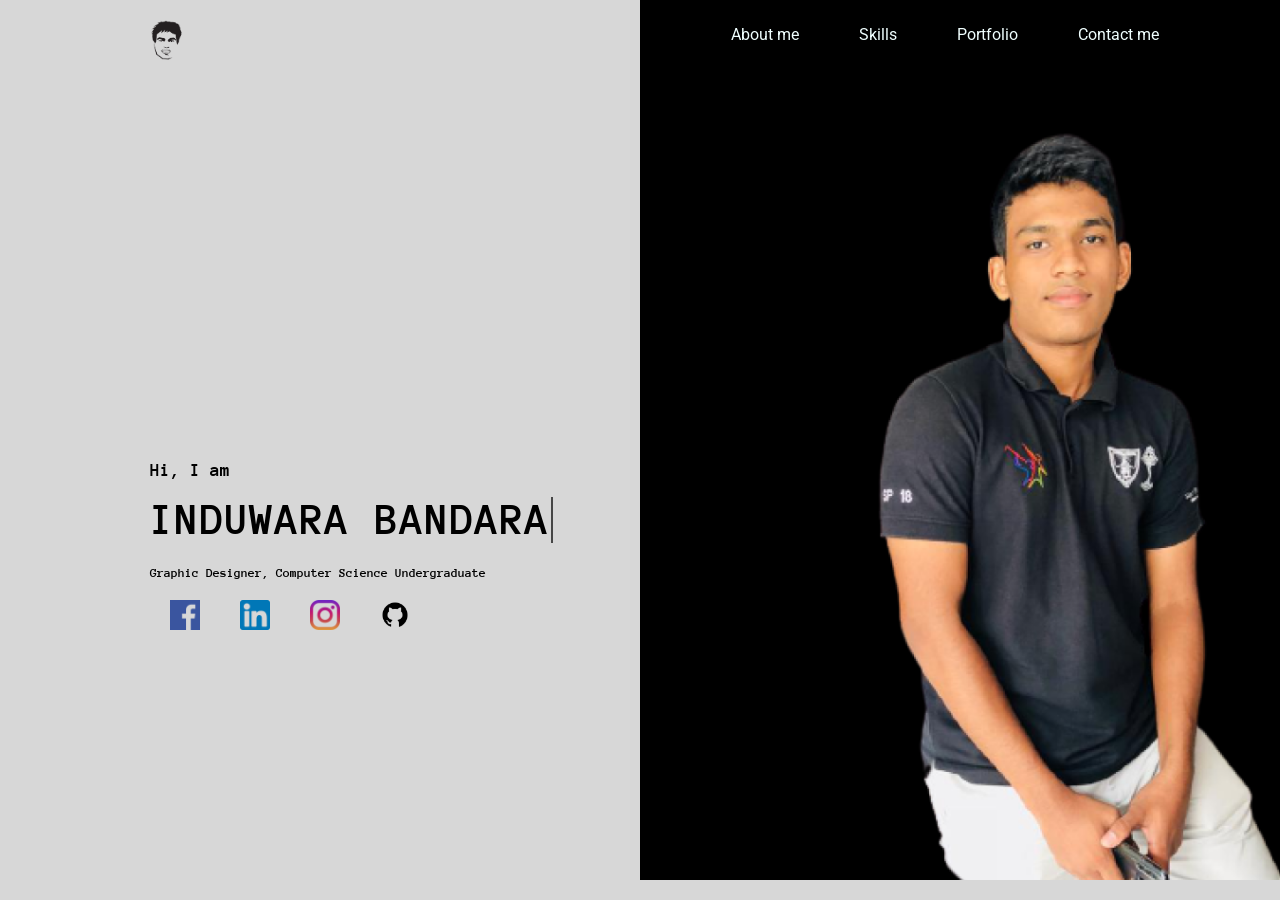
==== index.html @ 714d3d5f "changed all" ====
<!DOCTYPE html>
<html lang="en">
<head>
    <meta charset="UTF-8">
    <meta http-equiv="X-UA-Compatible" content="IE=edge">
    <meta name="viewport" content="width=device-width, initial-scale=1.0">
    <link rel="stylesheet"href="https://cdnjs.cloudflare.com/ajax/libs/animate.css/3.7.0/animate.min.css">
    <link href="./styles/stylesheet.css" rel="stylesheet" type="text/css">
    <title>Induwara Bandara Pathirana</title>
</head>
<body>
    <header class="header-bar">
        
        <img src="./img/vectorpathi logo.png" alt="logo" class="logo-image">
        
        <nav class="nav-bar">
            <ul><a class="header-nav-list" href="index.html">About me</a></ul>
            <ul><a class="header-nav-list" href="index.html">Skills</a></ul>
            <ul><a class="header-nav-list" href="index.html">Portfolio</a></ul>
            <ul><a class="header-nav-list" href="index.html">Contact me</a></ul>
        </nav>
    </header>
    <section class="hero">
        <div class="hero-left">
            <div class="text-box">
                <h4 class="text-greet">Hi, I am</h4>
                <h1 class="text-name anim-typewriter">INDUWARA BANDARA</h1>
                <h5 class="text-designation">Graphic Designer, Computer Science Undergraduate</h5>
            </div>
            <div class="icon-box">
                <img class="icon" src="./img/facebook.png">
                <img class="icon" src="./img/linkedin.png">
                <img class="icon" src="./img/instagram.png">
                <img class="icon" src="./img/icons8-github-192.png">
            </div>
        </div>
        <div class="hero-right">
            <img class="my-photo" src="./img/me3.png">
        </div>
    </section>
</body>
</html>
---- styles/stylesheet.css ----
@import url("https://fonts.googleapis.com/css2?family=Roboto:wght@100;400&display=swap");
@import url(https://fonts.googleapis.com/css?family=Anonymous+Pro);

* {
  margin: 0;
  padding: 0;
  box-sizing: border-box;
}

html {
  font-size: 62.5%;
}

body {
  font-family: "Roboto", Verdana, Geneva, Tahoma, sans-serif;
  font-size: 1.6rem;
  background-color: #D7D7D7;
}

ul {
  list-style: none;
}

.header-bar{
  background-color: transparent;
  display: flex;
  justify-content: space-between;
  
  
}

.logo-image{
  margin-left: 15rem;
  margin-top: 2rem;
  height:4rem;
  width:auto;
  align-items: center;
}

.nav-bar{
  width:50vw;
  height:7rem;
  padding-right:6rem;
  padding-left: 3rem;
  padding-top:2.5rem;
  background-color: #000000;
  display: flex;
  justify-content: center;
}

.header-nav-list{
  margin-left:2rem;
  margin-right:2rem;
  padding: 1rem;
  color:azure;
  text-decoration: none;
}

.header-nav-list:hover{
  background-color:azure;
  color:#000000;
  padding:0.7rem;
  margin: 0rem;
  padding-left: 3rem;
  padding-right: 3rem;
  border-width: 3rem;
  border-radius: 2rem;
}

.hero{
  display: flex;
  justify-content:space-between;
}

.hero-left{
  display:inline;
  align-content: center;
  padding-left:15rem;
  padding-top: 15rem;
  width: 40vw;
}

.text-box{
  display: inline;
  align-content: center;
}

.text-greet{
  position: left;
  width: 24em;
  margin: 2rem auto;
  margin-bottom: 0rem;
  font-size: 120%;
  font-family: 'Anonymous Pro', monospace;
  text-align: left;
  white-space: nowrap;
  overflow: hidden;
  transform: translateY(-50%);
}

.text-name{
  position: left;  
  width: 9em;
  margin: 3rem auto;
  margin-left: 0rem;
  margin-bottom:0rem;
  border-right: 2px solid rgba(22, 21, 21, 0.75);
  font-size: 280%;
  font-family: 'Anonymous Pro', monospace;
  text-align: left;
  white-space: nowrap;
  overflow: hidden;
  transform: translateY(-50%);    
}

.text-designation{
  position: left;
  width: 49em;
  margin: 0rem;
  font-size: 80%;   
  font-family: 'Anonymous Pro', monospace;
}

/* Animation */
.anim-typewriter{
  animation: typewriter 4s steps(44) 1s 1 normal both,
              blinkTextCursor 500ms steps(44) infinite normal;
}

@keyframes typewriter{
from{width: 0;}
to{width: 9em;}
}
@keyframes blinkTextCursor{
from{border-right-color: rgba(32, 30, 30, 0.75);}
to{border-right-color: transparent;}
}

.icon-box{
  display:flex;
}
.icon{
  height:3rem;
  margin:2rem;
}

.hero-right{
  background-color: #000000;
  display: flex;
  justify-content: flex-start;
  width: 50vw;
  height:auto;
  margin: 0rem;
}

.my-photo{
  height:90vh;
  width:auto;
  align-items: center;
}
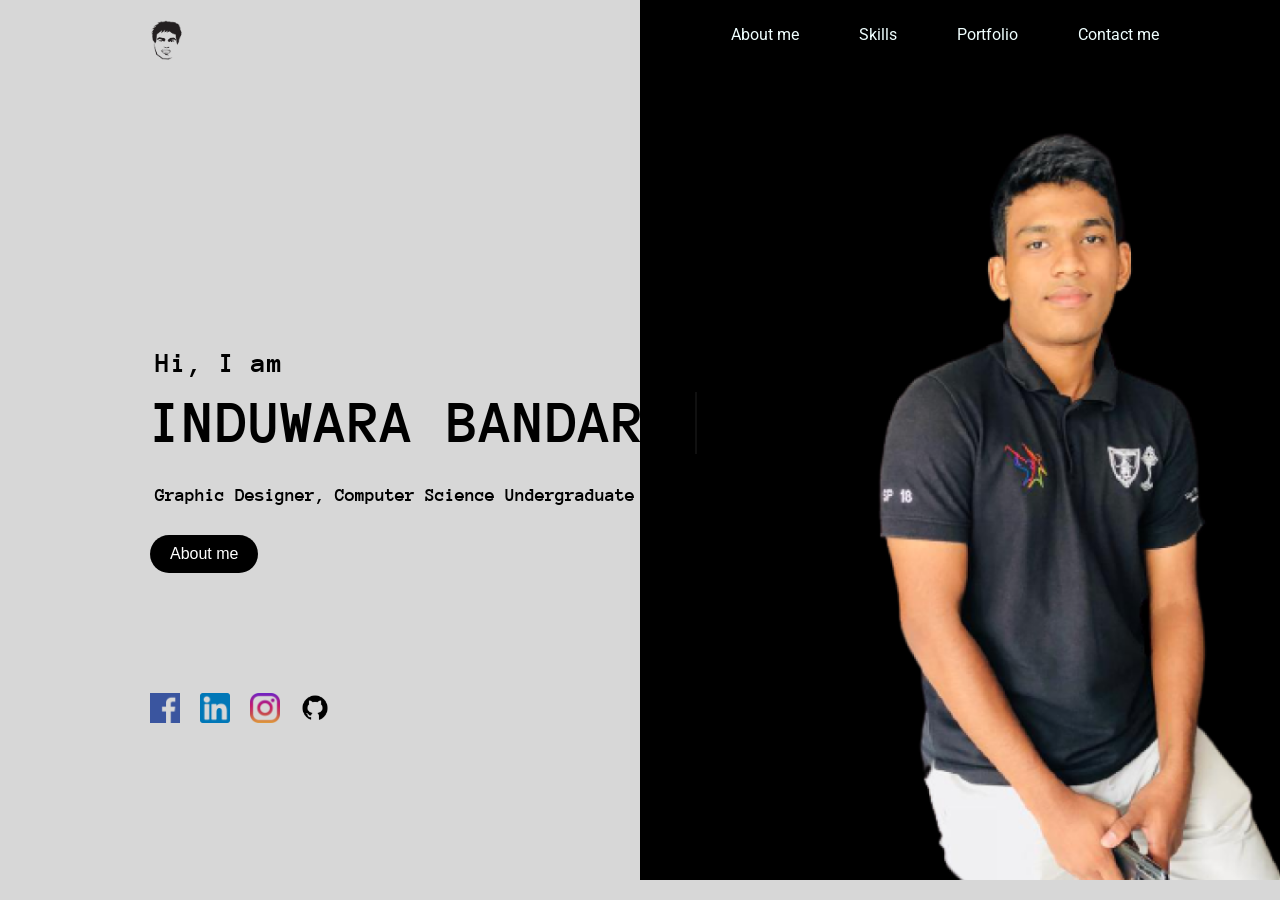
==== commit ad62388c: "added OCA" ====
--- a/index.html
+++ b/index.html
@@ -7,6 +7,7 @@
     <link rel="stylesheet"href="https://cdnjs.cloudflare.com/ajax/libs/animate.css/3.7.0/animate.min.css">
     <link href="./styles/stylesheet.css" rel="stylesheet" type="text/css">
     <title>Induwara Bandara Pathirana</title>
+    <link rel="shortcut icon" href="./img/vectorpathi logo.png" type="image/x-icon">
 </head>
 <body>
     <header class="header-bar">
@@ -27,6 +28,7 @@
                 <h1 class="text-name anim-typewriter">INDUWARA BANDARA</h1>
                 <h5 class="text-designation">Graphic Designer, Computer Science Undergraduate</h5>
             </div>
+            <button type="button" class="btn-about-me">About me</button>
             <div class="icon-box">
                 <img class="icon" src="./img/facebook.png">
                 <img class="icon" src="./img/linkedin.png">
--- a/styles/stylesheet.css
+++ b/styles/stylesheet.css
@@ -88,9 +88,9 @@
 .text-greet{
   position: left;
   width: 24em;
-  margin: 2rem auto;
+  margin: 0.5rem ;
   margin-bottom: 0rem;
-  font-size: 120%;
+  font-size: 180%;
   font-family: 'Anonymous Pro', monospace;
   text-align: left;
   white-space: nowrap;
@@ -105,7 +105,7 @@
   margin-left: 0rem;
   margin-bottom:0rem;
   border-right: 2px solid rgba(22, 21, 21, 0.75);
-  font-size: 280%;
+  font-size: 380%;
   font-family: 'Anonymous Pro', monospace;
   text-align: left;
   white-space: nowrap;
@@ -116,8 +116,8 @@
 .text-designation{
   position: left;
   width: 49em;
-  margin: 0rem;
-  font-size: 80%;   
+  margin-left: 0.5rem;
+  font-size:120%;   
   font-family: 'Anonymous Pro', monospace;
 }
 
@@ -136,12 +136,61 @@
 to{border-right-color: transparent;}
 }
 
+.btn-about-me{
+  margin-top: 3rem;
+  background-color: #000000; 
+  border: none;
+  color: white;
+  padding: 1rem;
+  padding-left: 2rem;
+  padding-right: 2rem;
+  text-align: center;
+  text-decoration: none;
+  display: inline-block;
+  font-size: 16px;
+  border-radius:2rem;
+}
+
+.btn-about-me:hover{
+  margin-top: 3rem;
+  background-color: #000000; 
+  border: none;
+  color: white;
+  padding: 1rem;
+  padding-left: 2rem;
+  padding-right: 2rem;
+  text-align: center;
+  text-decoration: none;
+  display: inline-block;
+  font-size: 16px;
+  border-radius:2rem;
+  box-shadow: 1px 1px 7px #000000;
+}
+
+.btn-about-me:active{
+  margin-top: 3rem;
+  background-color: #000000; 
+  border: none;
+  color: white;
+  padding: 1rem;
+  padding-left: 2rem;
+  padding-right: 2rem;
+  text-align: center;
+  text-decoration: none;
+  display: inline-block;
+  font-size: 16px;
+  border-radius:2rem;
+  box-shadow: 1px 1px 4px #000000;
+}
+
 .icon-box{
   display:flex;
+  margin-top:10rem ;
 }
 .icon{
   height:3rem;
   margin:2rem;
+  margin-left: 0rem;
 }
 
 .hero-right{
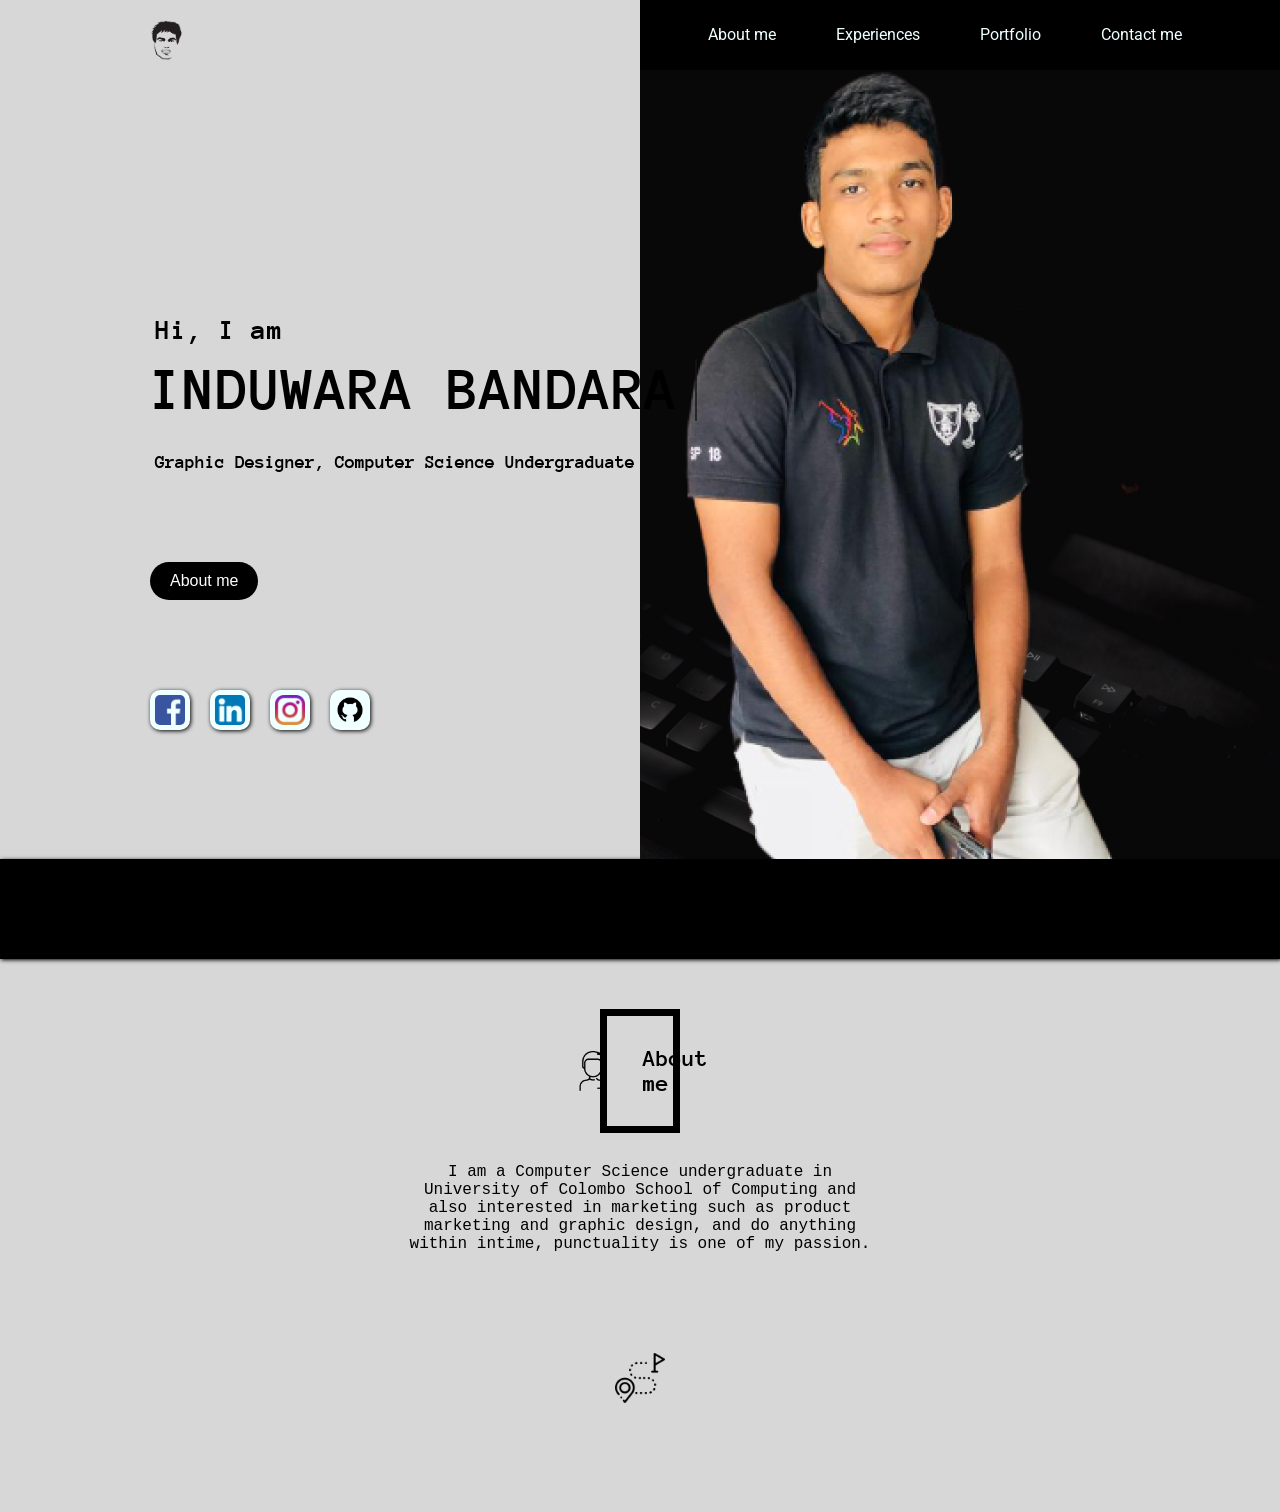
==== commit 5307256f: "update site" ====
--- a/index.html
+++ b/index.html
@@ -15,8 +15,8 @@
         <img src="./img/vectorpathi logo.png" alt="logo" class="logo-image">
         
         <nav class="nav-bar">
-            <ul><a class="header-nav-list" href="index.html">About me</a></ul>
-            <ul><a class="header-nav-list" href="index.html">Skills</a></ul>
+            <ul><a class="header-nav-list" href="#about-me-head">About me</a></ul>
+            <ul><a class="header-nav-list" href="index.html">Experiences</a></ul>
             <ul><a class="header-nav-list" href="index.html">Portfolio</a></ul>
             <ul><a class="header-nav-list" href="index.html">Contact me</a></ul>
         </nav>
@@ -28,17 +28,36 @@
                 <h1 class="text-name anim-typewriter">INDUWARA BANDARA</h1>
                 <h5 class="text-designation">Graphic Designer, Computer Science Undergraduate</h5>
             </div>
-            <button type="button" class="btn-about-me">About me</button>
+            <button type="button" class="btn-about-me" href="#about-me-head">About me</button>
             <div class="icon-box">
-                <img class="icon" src="./img/facebook.png">
-                <img class="icon" src="./img/linkedin.png">
-                <img class="icon" src="./img/instagram.png">
-                <img class="icon" src="./img/icons8-github-192.png">
+                <a href="https://www.facebook.com/induwara.bandara.731/"><img class="icon" src="./img/facebook.png"></a>
+                <a href="https://www.linkedin.com/in/induwara-pathirana-b43a7a211/"><img class="icon" src="./img/linkedin.png"></a>
+                <a href="https://www.instagram.com/induwa.a/"><img class="icon" src="./img/instagram.png"></a>
+                <a href="https://github.com/induwarapathirana"><img class="icon" src="./img/icons8-github-192.png"></a>
             </div>
         </div>
         <div class="hero-right">
             <img class="my-photo" src="./img/me3.png">
         </div>
     </section>
+
+    <section class="about-me-section" >
+        <div class="bar"></div>
+        <div class="user">
+            <img class="user-icon" src="./img/man.png">
+            <h1 id="about-me-head" class="about-me-section-header" >About me</h1>
+        </div>
+        <p class="about-me-para">
+            I am a Computer Science undergraduate in University of Colombo School of Computing and also interested in marketing such as product marketing and graphic design, and do anything within intime, punctuality is one of my passion. 
+        </p>
+        <div class="end-about-me"></div>
+    </section>
+
+    <section class="experience-section">
+        <div class="experiece">
+            <img class="experience-icon" src="./img/route.png">
+        </div>
+        
+    </section>
 </body>
 </html>
--- a/styles/stylesheet.css
+++ b/styles/stylesheet.css
@@ -38,7 +38,7 @@
 }
 
 .nav-bar{
-  width:50vw;
+  width:50%;
   height:7rem;
   padding-right:6rem;
   padding-left: 3rem;
@@ -57,6 +57,7 @@
 }
 
 .header-nav-list:hover{
+  cursor: pointer;
   background-color:azure;
   color:#000000;
   padding:0.7rem;
@@ -137,7 +138,7 @@
 }
 
 .btn-about-me{
-  margin-top: 3rem;
+  margin-top: 9rem;
   background-color: #000000; 
   border: none;
   color: white;
@@ -152,7 +153,7 @@
 }
 
 .btn-about-me:hover{
-  margin-top: 3rem;
+  margin-top: 9rem;
   background-color: #000000; 
   border: none;
   color: white;
@@ -168,7 +169,7 @@
 }
 
 .btn-about-me:active{
-  margin-top: 3rem;
+  margin-top: 9rem;
   background-color: #000000; 
   border: none;
   color: white;
@@ -185,25 +186,124 @@
 
 .icon-box{
   display:flex;
-  margin-top:10rem ;
+  margin-top:7rem ;
 }
 .icon{
-  height:3rem;
+  background-color:azure;
+  padding: 0.5rem;
+  border-radius:1rem ;
+  height:4rem;
   margin:2rem;
   margin-left: 0rem;
+  box-shadow: 1px 1px 4px #000000;
+}
+
+.icon:hover{
+  background-color:azure;
+  padding: 0.5rem;
+  border-radius:1rem ;
+  height:4rem;
+  margin:2rem;
+  margin-left: 0rem;
+  box-shadow: 1px 1px 9px #000000;
+}
+
+.icon:active{
+  background-color:azure;
+  padding: 0.5rem;
+  border-radius:1rem ;
+  height:4rem;
+  margin:2rem;
+  margin-left: 0rem;
+  box-shadow: 1px 1px 4px #000000;
 }
 
 .hero-right{
   background-color: #000000;
+  background-image: url("../img/bg.jpg"); 
+  background-size: 100% 120%;
+  background-repeat: no-repeat;
   display: flex;
   justify-content: flex-start;
-  width: 50vw;
+  align-content: flex-start;
+  width: 50%;
   height:auto;
   margin: 0rem;
 }
 
 .my-photo{
-  height:90vh;
+  height: 100%;
+  margin-left: 4rem;
   width:auto;
+}
+
+.about-me-section{
+  background-image: linear-gradient(#d4d3d5,#c6c5c8);
+  display:inline;
+}
+
+.bar{
+  background-color: #000000;
+  height:10rem;
+  width:100%;
+  box-shadow: 1px 1px 4px #000000;
+}
+
+.user{
+  display:flex;
+  justify-content:center;
+  margin: 5rem;
+  margin-right: 60rem;
+  margin-left: 60rem;
+  margin-bottom: 3rem;
+  border-color: #000000;
+  border-width: 0.7rem;
+  border-style: solid;
   align-items: center;
 }
+
+.user-icon{
+  height:4rem;
+  width:auto;
+  margin-left: 3rem;
+
+}
+.about-me-section-header{
+  font-family: 'Anonymous Pro', monospace;
+  display:flex;
+  justify-content:center;
+  align-items:center;
+  color: #000000;
+  padding:3rem;
+}
+
+.about-me-para{
+  font-family: 'Anonymous Pro', monospace;
+  padding-right:40rem;
+  padding-left: 40rem;
+  justify-content:center;
+  text-align:center;
+  margin-bottom: 5rem;
+}
+
+.end-about-me{
+  border-color: #000000;
+}
+
+.experience-section{
+  margin:10rem;
+  display:flex;
+  justify-content:center;
+  align-items:center;
+}
+
+.experience{
+  display:flex;
+  justify-content:center;
+}
+
+.experience-icon{
+  align-content:center;
+  height:5rem;
+  width:auto;
+}
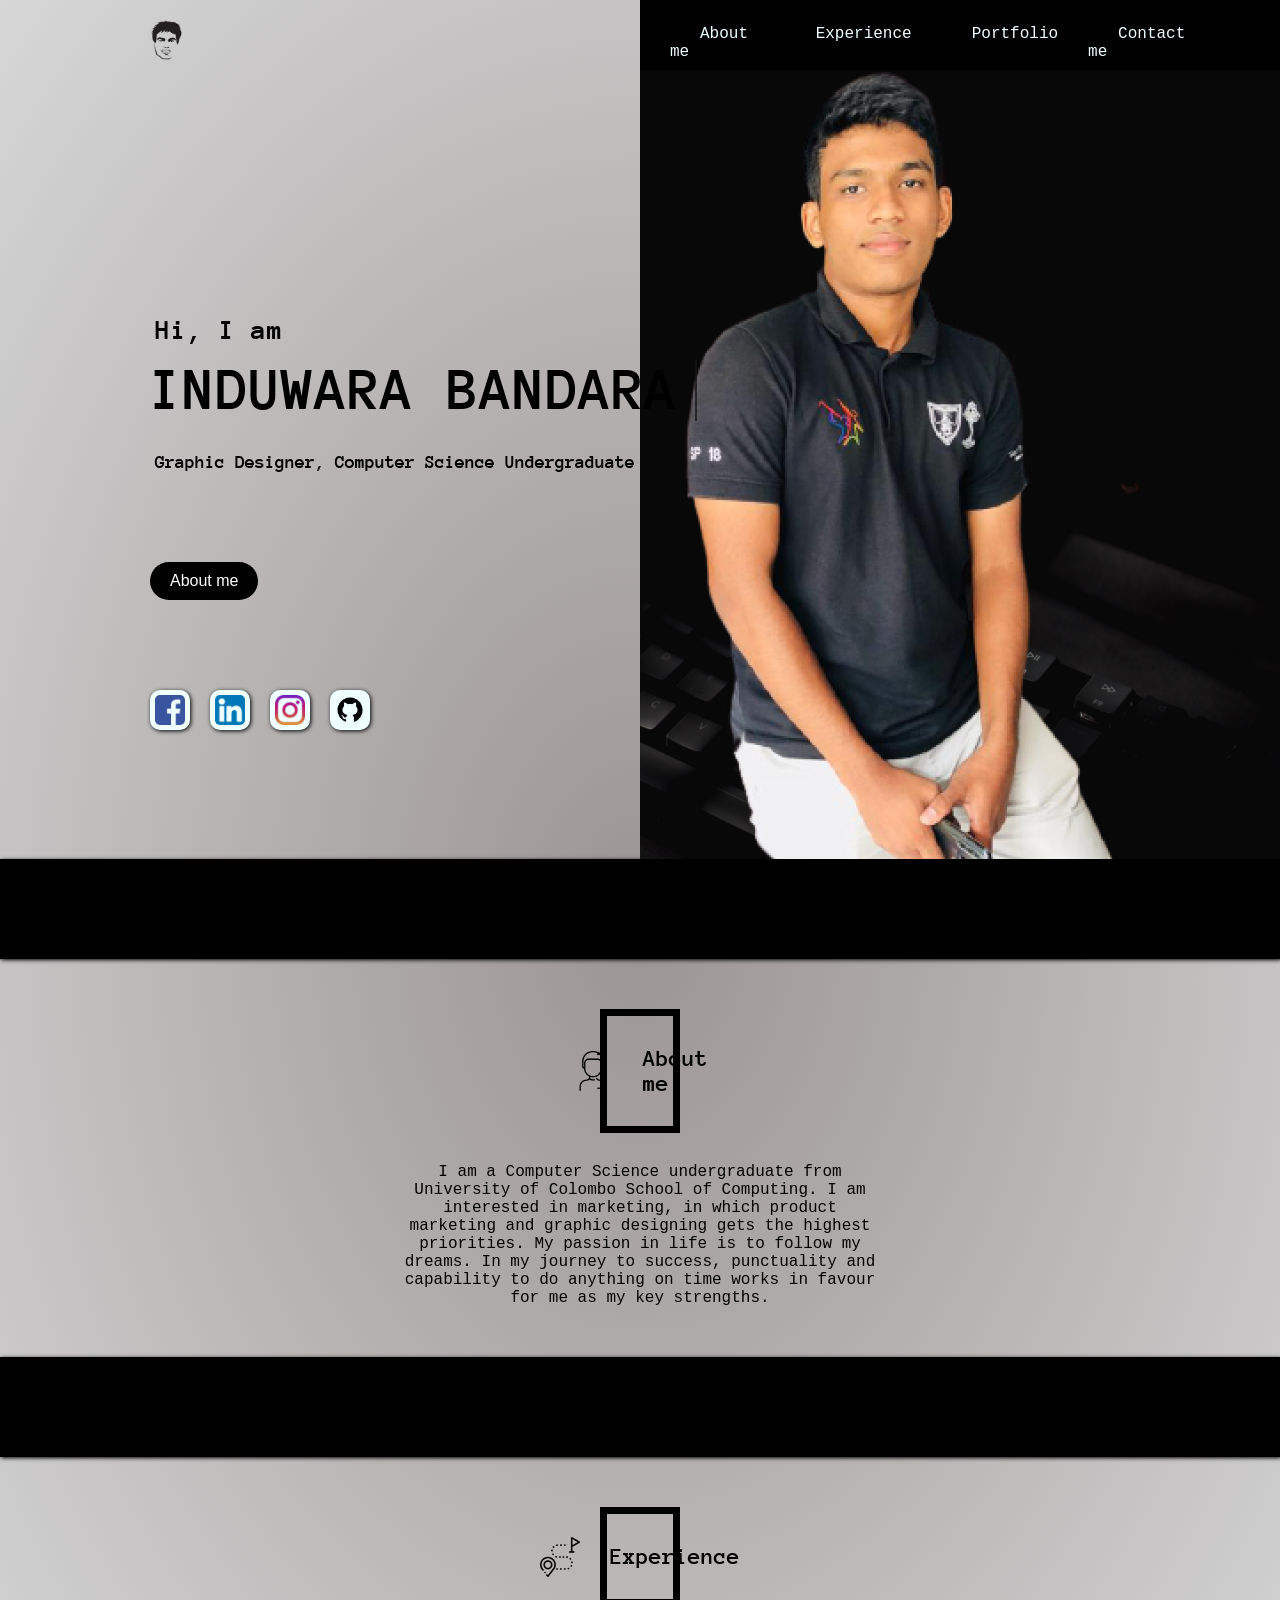
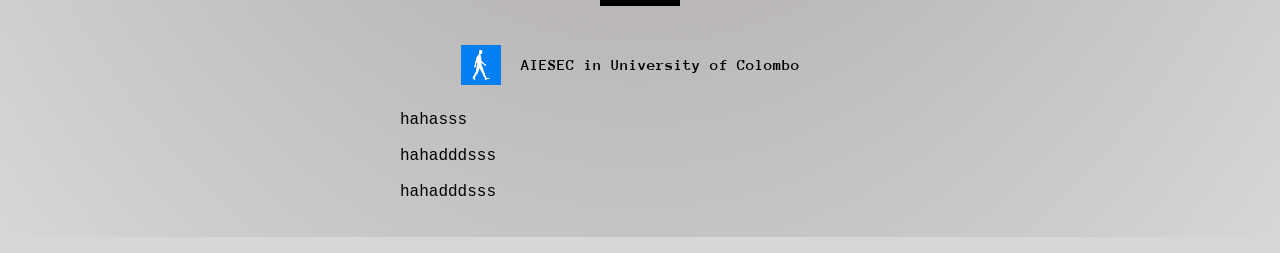
==== commit ef7aaaf0: "changed bg and add experience" ====
--- a/index.html
+++ b/index.html
@@ -16,7 +16,7 @@
         
         <nav class="nav-bar">
             <ul><a class="header-nav-list" href="#about-me-head">About me</a></ul>
-            <ul><a class="header-nav-list" href="index.html">Experiences</a></ul>
+            <ul><a class="header-nav-list" href="#experience-head">Experience</a></ul>
             <ul><a class="header-nav-list" href="index.html">Portfolio</a></ul>
             <ul><a class="header-nav-list" href="index.html">Contact me</a></ul>
         </nav>
@@ -41,22 +41,33 @@
         </div>
     </section>
 
-    <section class="about-me-section" >
+    <section class="body-section" >
         <div class="bar"></div>
-        <div class="user">
+        <div class="body-header">
             <img class="user-icon" src="./img/man.png">
-            <h1 id="about-me-head" class="about-me-section-header" >About me</h1>
+            <h1 id="about-me-head" class="body-section-header" >About me</h1>
         </div>
         <p class="about-me-para">
-            I am a Computer Science undergraduate in University of Colombo School of Computing and also interested in marketing such as product marketing and graphic design, and do anything within intime, punctuality is one of my passion. 
+            I am a Computer Science undergraduate from University of Colombo  School of Computing. I am  interested in marketing, in which product marketing and graphic designing gets the highest priorities. My passion in life is to follow my dreams. In my journey to success, punctuality and capability to do anything on time works in favour for me as my key strengths.
         </p>
         <div class="end-about-me"></div>
     </section>
 
-    <section class="experience-section">
-        <div class="experiece">
-            <img class="experience-icon" src="./img/route.png">
+    <section class="body-section">
+        <div class="bar"></div>
+        <div class="body-header">
+            <img class="user-icon" src="./img/route.png">
+            <h1 id="experience-head" class=body-section-header>Experience</h1>
         </div>
+        <div class="experience-list">
+            <img class="list-header-img" src="./img/aiesec_human.png">
+            <h4 class="list-header">AIESEC in University of Colombo</h4>
+        </div>
+        <ul class="name-list">
+            <li class="list-items">hahasss</li></br>
+            <li class="list-items">hahadddsss</li></br>
+            <li class="list-items">hahadddsss</li></br>
+        </ul>
         
     </section>
 </body>
--- a/styles/stylesheet.css
+++ b/styles/stylesheet.css
@@ -12,9 +12,10 @@
 }
 
 body {
-  font-family: "Roboto", Verdana, Geneva, Tahoma, sans-serif;
+  font-family: 'Anonymous Pro', monospace;
   font-size: 1.6rem;
   background-color: #D7D7D7;
+  background-image: radial-gradient(#9b9494,#D7D7D7 );
 }
 
 ul {
@@ -237,8 +238,7 @@
   width:auto;
 }
 
-.about-me-section{
-  background-image: linear-gradient(#d4d3d5,#c6c5c8);
+.body-section{
   display:inline;
 }
 
@@ -249,7 +249,7 @@
   box-shadow: 1px 1px 4px #000000;
 }
 
-.user{
+.body-header{
   display:flex;
   justify-content:center;
   margin: 5rem;
@@ -268,7 +268,7 @@
   margin-left: 3rem;
 
 }
-.about-me-section-header{
+.body-section-header{
   font-family: 'Anonymous Pro', monospace;
   display:flex;
   justify-content:center;
@@ -286,24 +286,33 @@
   margin-bottom: 5rem;
 }
 
-.end-about-me{
-  border-color: #000000;
-}
-
-.experience-section{
-  margin:10rem;
+.experience-list{
   display:flex;
   justify-content:center;
   align-items:center;
 }
 
-.experience{
-  display:flex;
-  justify-content:center;
-}
-
-.experience-icon{
-  align-content:center;
-  height:5rem;
+.list-header-img{
+  height:4rem;
   width:auto;
-}
+  
+}
+
+.list-header{
+  align-content: center;
+  margin:2rem;
+}
+
+.name-list{
+  display:inline;
+  align-content: flex-start;
+  margin:0rem;
+  margin-left: 40rem;
+  margin-right: 40rem;
+  
+}
+
+.list-items{
+  margin-left: 40rem;
+  margin-right: 40rem;
+}
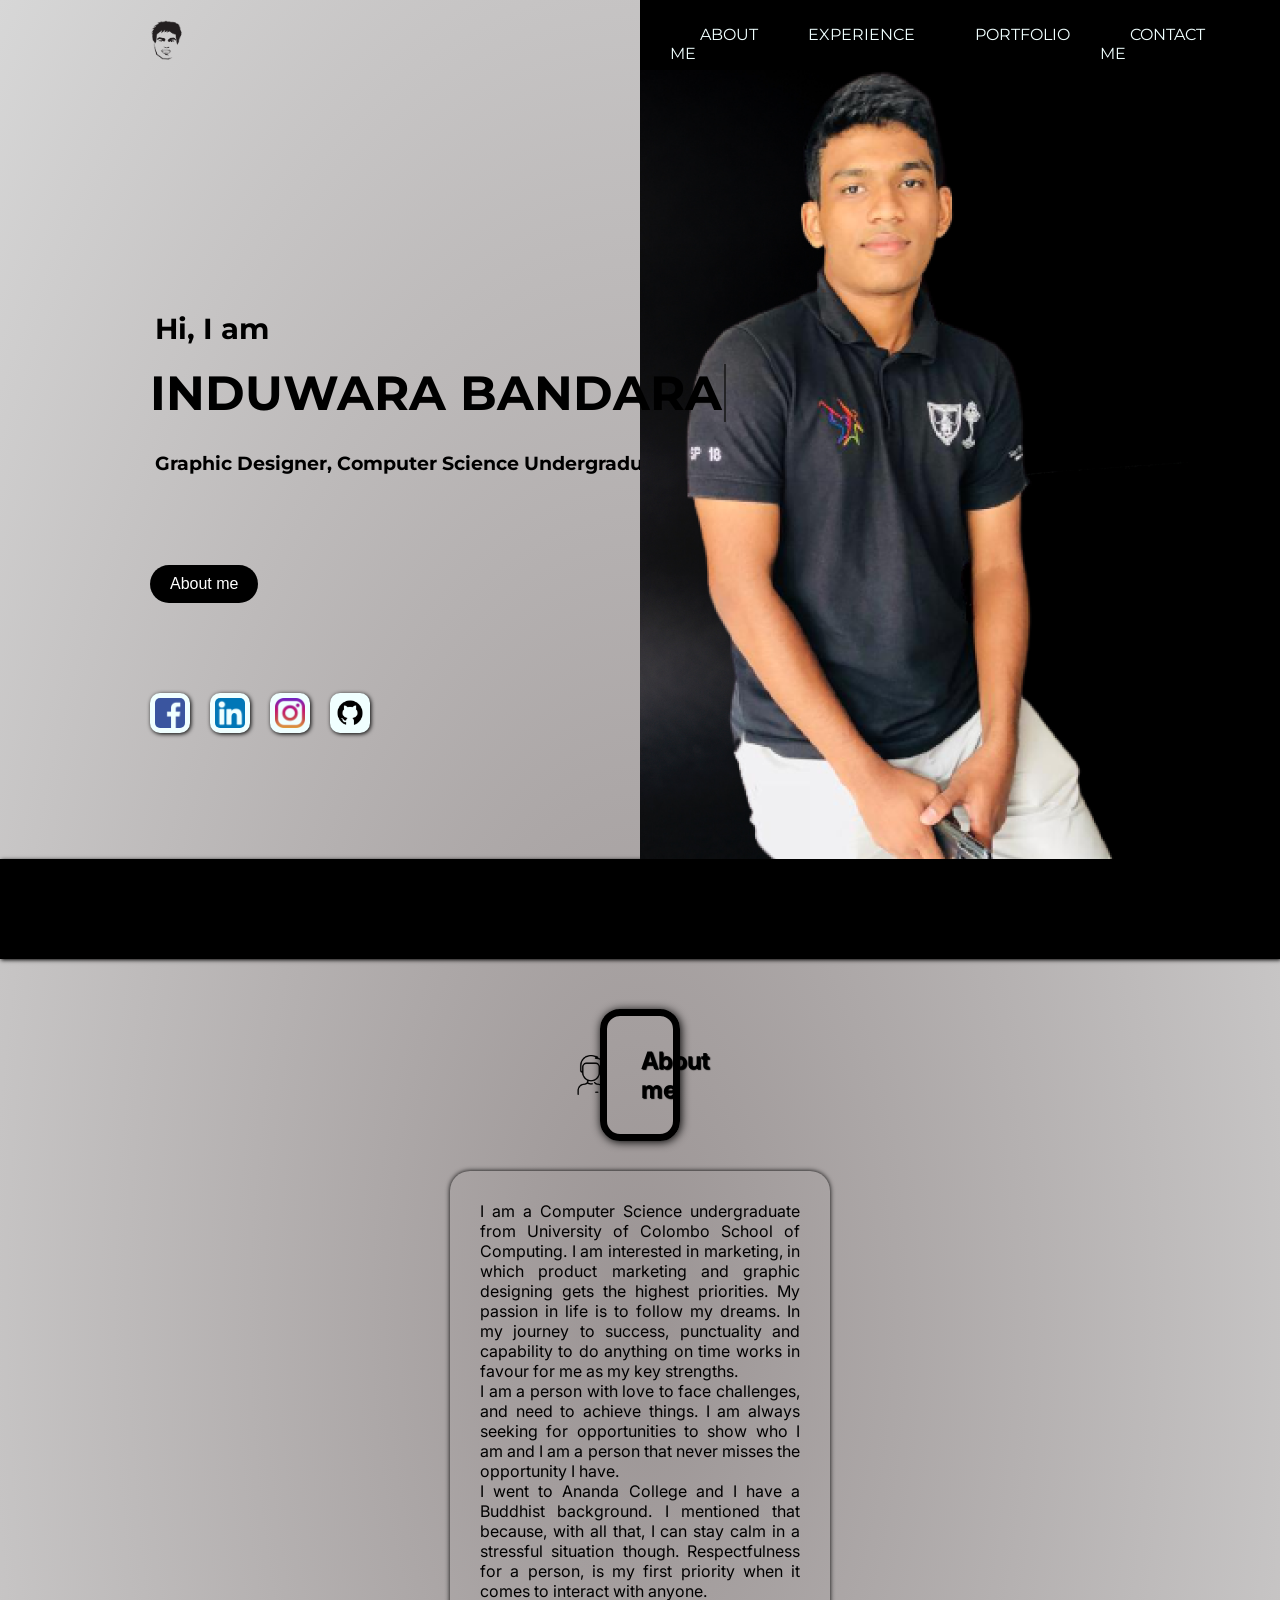
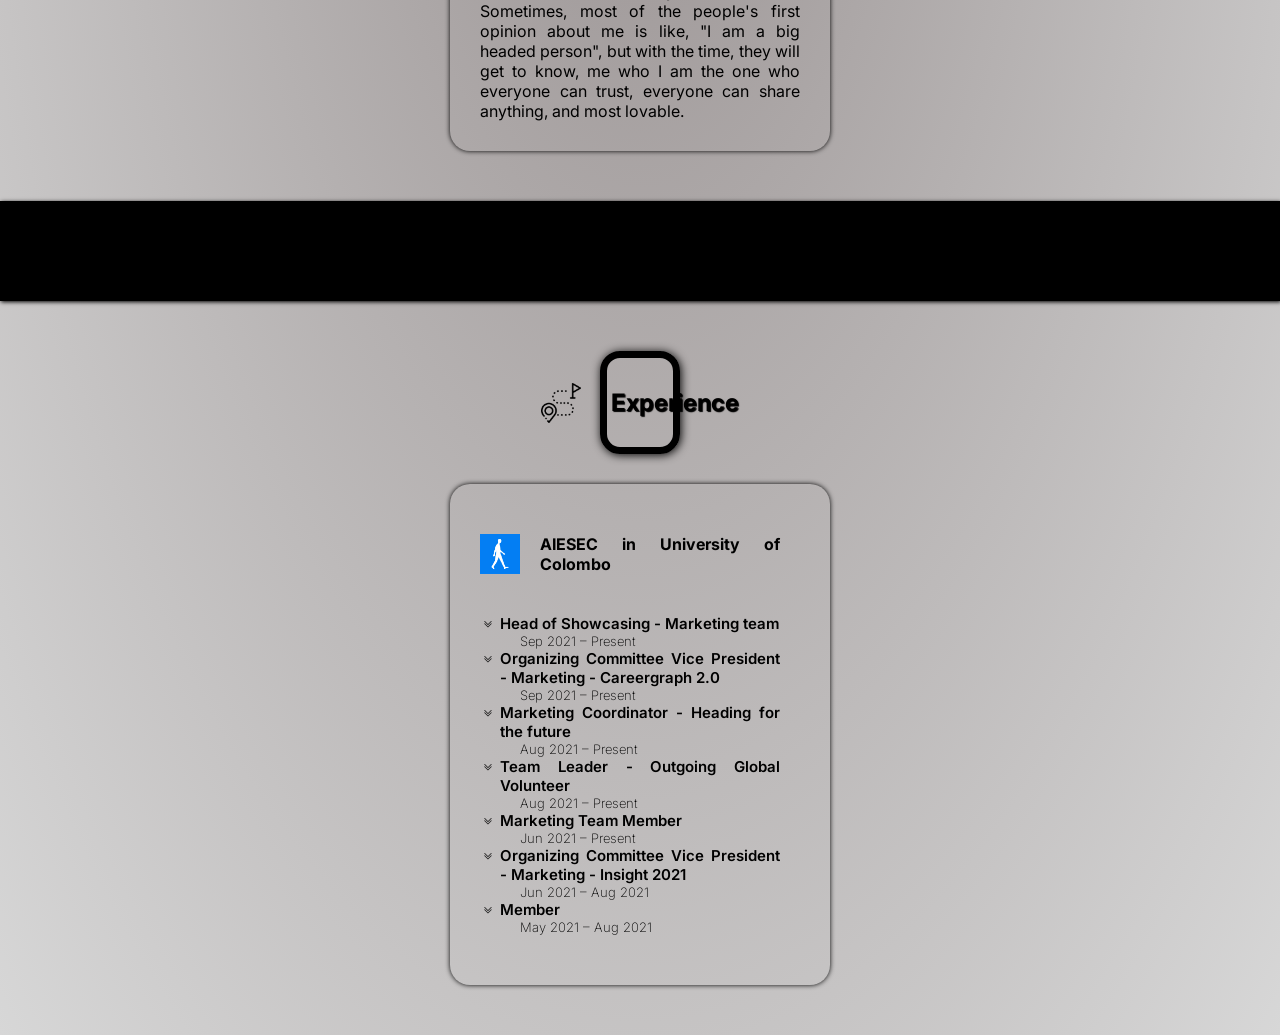
==== commit 810fafbd: "changed lot" ====
--- a/index.html
+++ b/index.html
@@ -15,10 +15,10 @@
         <img src="./img/vectorpathi logo.png" alt="logo" class="logo-image">
         
         <nav class="nav-bar">
-            <ul><a class="header-nav-list" href="#about-me-head">About me</a></ul>
-            <ul><a class="header-nav-list" href="#experience-head">Experience</a></ul>
-            <ul><a class="header-nav-list" href="index.html">Portfolio</a></ul>
-            <ul><a class="header-nav-list" href="index.html">Contact me</a></ul>
+            <ul><a class="header-nav-list" href="#about-me-head">ABOUT ME</a></ul>
+            <ul><a class="header-nav-list" href="#experience-head">EXPERIENCE</a></ul>
+            <ul><a class="header-nav-list" href="index.html">PORTFOLIO</a></ul>
+            <ul><a class="header-nav-list" href="index.html">CONTACT ME</a></ul>
         </nav>
     </header>
     <section class="hero">
@@ -48,7 +48,12 @@
             <h1 id="about-me-head" class="body-section-header" >About me</h1>
         </div>
         <p class="about-me-para">
-            I am a Computer Science undergraduate from University of Colombo  School of Computing. I am  interested in marketing, in which product marketing and graphic designing gets the highest priorities. My passion in life is to follow my dreams. In my journey to success, punctuality and capability to do anything on time works in favour for me as my key strengths.
+            I am a Computer Science undergraduate from University of Colombo  School of Computing. I am  interested in marketing, in which product marketing and graphic designing gets the highest priorities. My passion in life is to follow my dreams. In my journey to success, punctuality and capability to do anything on time works in favour for me as my key strengths.<br>
+            I am a person with love to face challenges, and need to achieve things. I am always seeking for opportunities to show who I am and I am a person that never misses the opportunity I have. 
+            <br>
+            I went to Ananda College and I have a Buddhist background. I mentioned that because, with all that, I can stay calm in a stressful situation though. Respectfulness for a person, is my first priority when it comes to interact with anyone. 
+            <br>
+            Sometimes, most of the people's first opinion about me is like, "I am a big headed person", but with the time, they will get to know, me who I am the one who everyone can trust, everyone can share anything, and most lovable.
         </p>
         <div class="end-about-me"></div>
     </section>
@@ -59,15 +64,56 @@
             <img class="user-icon" src="./img/route.png">
             <h1 id="experience-head" class=body-section-header>Experience</h1>
         </div>
-        <div class="experience-list">
-            <img class="list-header-img" src="./img/aiesec_human.png">
-            <h4 class="list-header">AIESEC in University of Colombo</h4>
+        <div class="experience">
+            <div class="experience-list">
+                <img class="list-header-img" src="./img/aiesec_human.png">
+                <h4 class="list-header">AIESEC in University of Colombo</h4>
+            </div>
+            <ul class="name-list">
+                <li class="list-items">Head of Showcasing - Marketing team
+                    <ul class="sub-list-items">
+                        <li>Sep 2021 – Present</li>
+                    </ul>
+                </li>
+                    
+                <li class="list-items">Organizing Committee Vice President - Marketing - Careergraph 2.0
+                    <ul class="sub-list-items">
+                        <li>Sep 2021 – Present</li>
+                    </ul> 
+                </li>
+                   
+                <li class="list-items">Marketing Coordinator - Heading for the future
+                    <ul class="sub-list-items">
+                        <li>Aug 2021 – Present</li>
+                    </ul>
+                </li>
+                
+                <li class="list-items">Team Leader - Outgoing Global Volunteer
+                    <ul class="sub-list-items">
+                        <li>Aug 2021 – Present</li>
+                    </ul>
+                </li>
+                    
+                <li class="list-items">Marketing Team Member
+                    <ul class="sub-list-items">
+                        <li">Jun 2021 – Present</li>
+                    </ul>
+                </li>
+                
+                <li class="list-items">Organizing Committee Vice President - Marketing - Insight 2021
+                    <ul class="sub-list-items">
+                        <li>Jun 2021 – Aug 2021</li>
+                    </ul>
+                </li>
+                   
+                <li class="list-items">Member
+                    <ul class="sub-list-items">
+                        <li>May 2021 – Aug 2021</li>
+                    </ul>
+                </li>
+                
+            </ul>
         </div>
-        <ul class="name-list">
-            <li class="list-items">hahasss</li></br>
-            <li class="list-items">hahadddsss</li></br>
-            <li class="list-items">hahadddsss</li></br>
-        </ul>
         
     </section>
 </body>
--- a/styles/stylesheet.css
+++ b/styles/stylesheet.css
@@ -1,6 +1,15 @@
 @import url("https://fonts.googleapis.com/css2?family=Roboto:wght@100;400&display=swap");
 @import url(https://fonts.googleapis.com/css?family=Anonymous+Pro);
-
+@import url('https://fonts.googleapis.com/css2?family=Inter:wght@300&display=swap');
+@import url('https://fonts.googleapis.com/css2?family=Montserrat:wght@600&display=swap');
+
+:root{
+  --card-height: 40vw;
+	--card-margin: 4vw;
+	--card-top-offset: 1em;
+	--numcards: 4;
+	--outline-width: 0px;
+}
 * {
   margin: 0;
   padding: 0;
@@ -12,7 +21,7 @@
 }
 
 body {
-  font-family: 'Anonymous Pro', monospace;
+  font-family: 'Montserrat', sans-serif;
   font-size: 1.6rem;
   background-color: #D7D7D7;
   background-image: radial-gradient(#9b9494,#D7D7D7 );
@@ -50,6 +59,7 @@
 }
 
 .header-nav-list{
+  font-weight: 20rem;
   margin-left:2rem;
   margin-right:2rem;
   padding: 1rem;
@@ -93,7 +103,6 @@
   margin: 0.5rem ;
   margin-bottom: 0rem;
   font-size: 180%;
-  font-family: 'Anonymous Pro', monospace;
   text-align: left;
   white-space: nowrap;
   overflow: hidden;
@@ -102,13 +111,12 @@
 
 .text-name{
   position: left;  
-  width: 9em;
+  width: 15em;
   margin: 3rem auto;
   margin-left: 0rem;
   margin-bottom:0rem;
   border-right: 2px solid rgba(22, 21, 21, 0.75);
-  font-size: 380%;
-  font-family: 'Anonymous Pro', monospace;
+  font-size: 300%;
   text-align: left;
   white-space: nowrap;
   overflow: hidden;
@@ -120,7 +128,6 @@
   width: 49em;
   margin-left: 0.5rem;
   font-size:120%;   
-  font-family: 'Anonymous Pro', monospace;
 }
 
 /* Animation */
@@ -131,7 +138,7 @@
 
 @keyframes typewriter{
 from{width: 0;}
-to{width: 9em;}
+to{width: 12em;}
 }
 @keyframes blinkTextCursor{
 from{border-right-color: rgba(32, 30, 30, 0.75);}
@@ -257,9 +264,13 @@
   margin-left: 60rem;
   margin-bottom: 3rem;
   border-color: #000000;
+  border-radius: 2rem;
   border-width: 0.7rem;
   border-style: solid;
   align-items: center;
+  box-shadow:1px 1px 10px #000000;
+  text-shadow:1px 1px 1px #000000;
+  font-family: 'Inter';
 }
 
 .user-icon{
@@ -269,7 +280,6 @@
 
 }
 .body-section-header{
-  font-family: 'Anonymous Pro', monospace;
   display:flex;
   justify-content:center;
   align-items:center;
@@ -278,14 +288,28 @@
 }
 
 .about-me-para{
-  font-family: 'Anonymous Pro', monospace;
-  padding-right:40rem;
-  padding-left: 40rem;
-  justify-content:center;
-  text-align:center;
+  box-shadow:0px 0px 5px #000000;
+  border-radius: 2rem;
+  font-family: 'Inter';
+  margin-right:45rem;
+  margin-left: 45rem;
+  padding:3rem;
+  justify-content:center;
+  text-align:justify;
   margin-bottom: 5rem;
 }
 
+.experience{
+  box-shadow:0px 0px 5px #000000;
+  border-radius: 2rem;
+  font-family: 'Inter';
+  margin-right:45rem;
+  margin-left: 45rem;
+  padding:3rem;
+  justify-content:center;
+  text-align:justify;
+  margin-bottom: 5rem;
+}
 .experience-list{
   display:flex;
   justify-content:center;
@@ -304,15 +328,25 @@
 }
 
 .name-list{
+  list-style-image: url("../img/path.png");
   display:inline;
   align-content: flex-start;
-  margin:0rem;
-  margin-left: 40rem;
-  margin-right: 40rem;
-  
+  margin:1rem;
+  margin-left: 5rem;
+  margin-right: 5rem;
+}
+
+.sub-list-items{
+  font-weight: 200;
+  font-size: 1.3rem;
+  margin-left: 2rem;
+  margin-right: 2rem;
 }
 
 .list-items{
-  margin-left: 40rem;
-  margin-right: 40rem;
-}
+  font-weight: 600;
+  font-size: 1.5rem;
+  margin-left: 2rem;
+  margin-right: 2rem;
+}
+
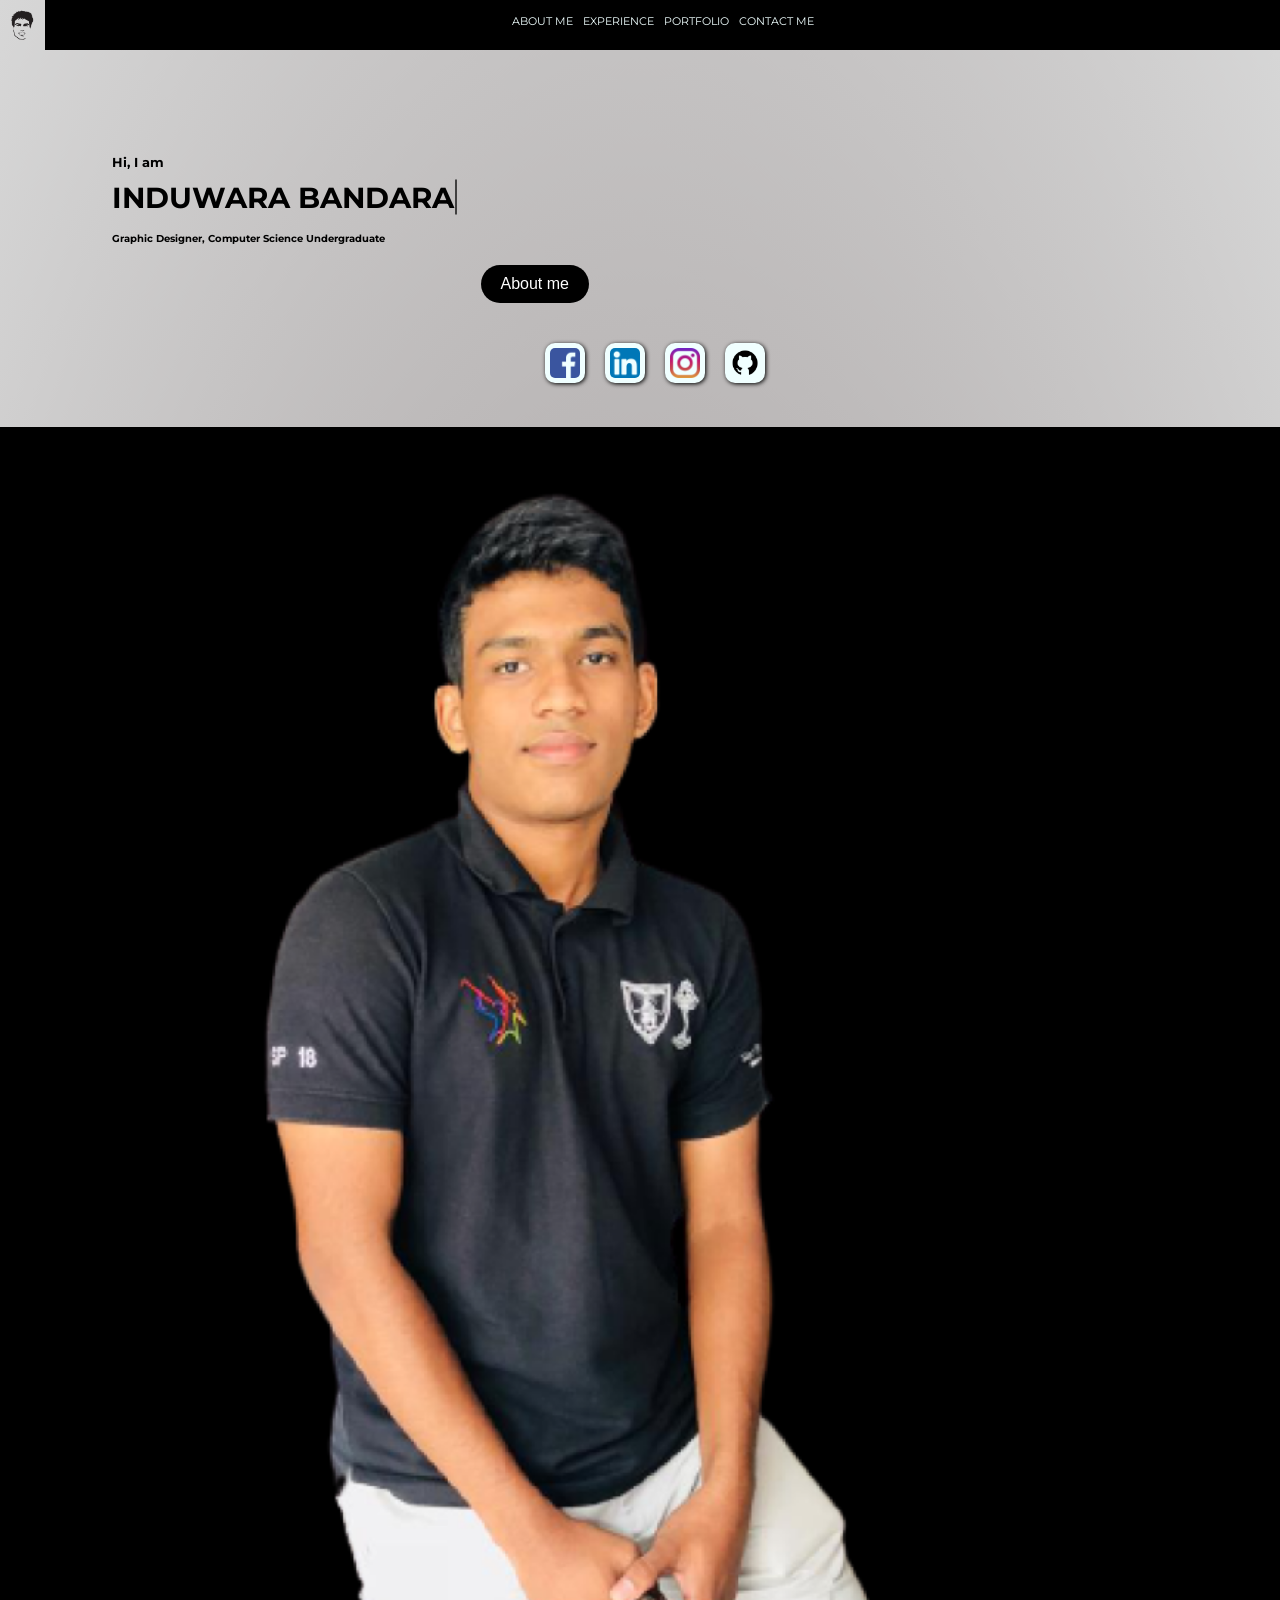
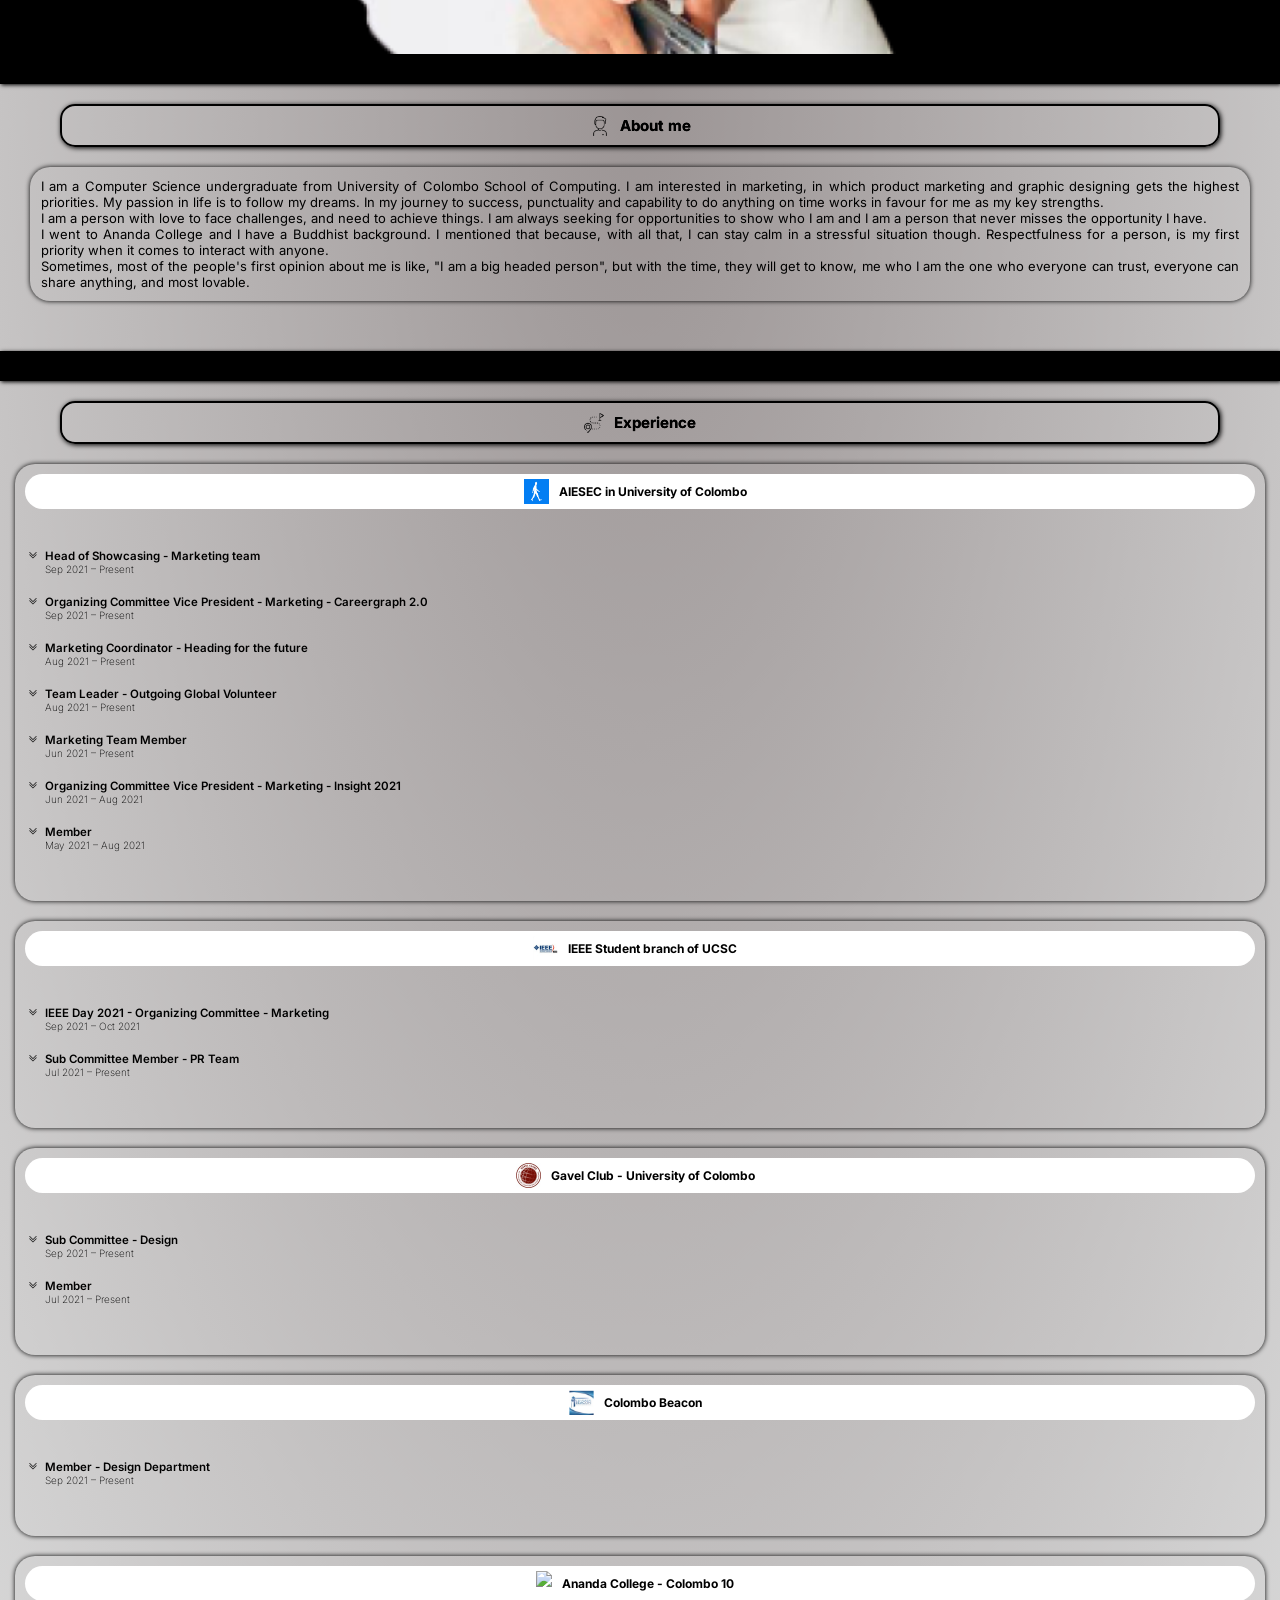
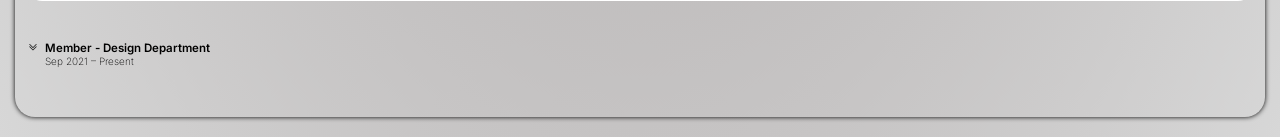
==== commit 3e5e1fd6: "add positions" ====
--- a/index.html
+++ b/index.html
@@ -114,6 +114,70 @@
                 
             </ul>
         </div>
+        <div class="experience">
+            <div class="experience-list">
+                <img class="list-header-img" src="./img/ieeeUCSC.jpg">
+                <h4 class="list-header">IEEE Student branch of UCSC</h4>
+            </div>
+            <ul class="name-list">
+                <li class="list-items">IEEE Day 2021 - Organizing Committee - Marketing
+                    <ul class="sub-list-items">
+                        <li>Sep 2021 – Oct 2021</li>
+                    </ul>
+                </li>
+                    
+                <li class="list-items">Sub Committee Member - PR Team
+                    <ul class="sub-list-items">
+                        <li>Jul 2021 – Present</li>
+                    </ul> 
+                </li>                
+            </ul>
+        </div>
+        <div class="experience">
+            <div class="experience-list">
+                <img class="list-header-img" src="./img/gavelPNG.jpg">
+                <h4 class="list-header">Gavel Club - University of Colombo</h4>
+            </div>
+            <ul class="name-list">
+                <li class="list-items">Sub Committee - Design
+                    <ul class="sub-list-items">
+                        <li>Sep 2021 – Present</li>
+                    </ul>
+                </li>
+                    
+                <li class="list-items">Member
+                    <ul class="sub-list-items">
+                        <li>Jul 2021 – Present</li>
+                    </ul> 
+                </li>                
+            </ul>
+        </div>
+        <div class="experience">
+            <div class="experience-list">
+                <img class="list-header-img" src="./img/beaconPNG.png">
+                <h4 class="list-header">Colombo Beacon</h4>
+            </div>
+            <ul class="name-list">
+                <li class="list-items">Member - Design Department
+                    <ul class="sub-list-items">
+                        <li>Sep 2021 – Present</li>
+                    </ul>
+                </li>               
+            </ul>
+        </div>
+        <div class="experience">
+            <div class="experience-list">
+                <img class="list-header-img" src="./img/anandaPNG.png">
+                <h4 class="list-header">Ananda College - Colombo 10</h4>
+            </div>
+            <ul class="name-list">
+                <li class="list-items">Member - Design Department
+                    <ul class="sub-list-items">
+                        <li>Sep 2021 – Present</li>
+                    </ul>
+                </li>               
+            </ul>
+        </div>
         
     </section>
 </body>
--- a/styles/stylesheet.css
+++ b/styles/stylesheet.css
@@ -30,323 +30,657 @@
 ul {
   list-style: none;
 }
-
-.header-bar{
-  background-color: transparent;
-  display: flex;
-  justify-content: space-between;
-  
-  
+@media screen and (min-width: 1400px) {
+  .header-bar{
+    background-color: transparent;
+    display: flex;
+    justify-content: space-between;
+    
+    
+  }
+
+  .logo-image{
+    margin-left: 15rem;
+    margin-top: 2rem;
+    height:4rem;
+    width:auto;
+    align-items: center;
+  }
+
+  .nav-bar{
+    width:50%;
+    height:7rem;
+    padding-right:6rem;
+    padding-left: 3rem;
+    padding-top:2.5rem;
+    background-color: #000000;
+    display: flex;
+    justify-content: center;
+  }
+
+  .header-nav-list{
+    font-weight: 20rem;
+    margin-left:2rem;
+    margin-right:2rem;
+    padding: 1rem;
+    color:azure;
+    text-decoration: none;
+  }
+
+  .header-nav-list:hover{
+    cursor: pointer;
+    background-color:azure;
+    color:#000000;
+    padding:0.7rem;
+    margin: 0rem;
+    padding-left: 3rem;
+    padding-right: 3rem;
+    border-width: 3rem;
+    border-radius: 2rem;
+  }
+
+  .hero{
+    display: flex;
+    justify-content:space-between;
+  }
+
+  .hero-left{
+    display:inline;
+    align-content: center;
+    padding-left:15rem;
+    padding-top: 15rem;
+    width: 40vw;
+  }
+
+  .text-box{
+    display: inline;
+    align-content: center;
+  }
+
+  .text-greet{
+    position: left;
+    width: 24em;
+    margin: 0.5rem ;
+    margin-bottom: 0rem;
+    font-size: 180%;
+    text-align: left;
+    white-space: nowrap;
+    overflow: hidden;
+    transform: translateY(-50%);
+  }
+
+  .text-name{
+    position: left;  
+    width: 15em;
+    margin: 3rem auto;
+    margin-left: 0rem;
+    margin-bottom:0rem;
+    border-right: 2px solid rgba(22, 21, 21, 0.75);
+    font-size: 300%;
+    text-align: left;
+    white-space: nowrap;
+    overflow: hidden;
+    transform: translateY(-50%);    
+  }
+
+  .text-designation{
+    position: left;
+    width: 49em;
+    margin-left: 0.5rem;
+    font-size:120%;   
+  }
+
+  /* Animation */
+  .anim-typewriter{
+    animation: typewriter 4s steps(44) 1s 1 normal both,
+                blinkTextCursor 500ms steps(44) infinite normal;
+  }
+
+  @keyframes typewriter{
+  from{width: 0;}
+  to{width: 12em;}
+  }
+  @keyframes blinkTextCursor{
+  from{border-right-color: rgba(32, 30, 30, 0.75);}
+  to{border-right-color: transparent;}
+  }
+
+  .btn-about-me{
+    margin-top: 9rem;
+    background-color: #000000; 
+    border: none;
+    color: white;
+    padding: 1rem;
+    padding-left: 2rem;
+    padding-right: 2rem;
+    text-align: center;
+    text-decoration: none;
+    display: inline-block;
+    font-size: 16px;
+    border-radius:2rem;
+  }
+
+  .btn-about-me:hover{
+    margin-top: 9rem;
+    background-color: #000000; 
+    border: none;
+    color: white;
+    padding: 1rem;
+    padding-left: 2rem;
+    padding-right: 2rem;
+    text-align: center;
+    text-decoration: none;
+    display: inline-block;
+    font-size: 16px;
+    border-radius:2rem;
+    box-shadow: 1px 1px 7px #000000;
+  }
+
+  .btn-about-me:active{
+    margin-top: 9rem;
+    background-color: #000000; 
+    border: none;
+    color: white;
+    padding: 1rem;
+    padding-left: 2rem;
+    padding-right: 2rem;
+    text-align: center;
+    text-decoration: none;
+    display: inline-block;
+    font-size: 16px;
+    border-radius:2rem;
+    box-shadow: 1px 1px 4px #000000;
+  }
+
+  .icon-box{
+    display:flex;
+    margin-top:7rem ;
+  }
+  .icon{
+    background-color:azure;
+    padding: 0.5rem;
+    border-radius:1rem ;
+    height:4rem;
+    margin:2rem;
+    margin-left: 0rem;
+    box-shadow: 1px 1px 4px #000000;
+  }
+
+  .icon:hover{
+    background-color:azure;
+    padding: 0.5rem;
+    border-radius:1rem ;
+    height:4rem;
+    margin:2rem;
+    margin-left: 0rem;
+    box-shadow: 1px 1px 9px #000000;
+  }
+
+  .icon:active{
+    background-color:azure;
+    padding: 0.5rem;
+    border-radius:1rem ;
+    height:4rem;
+    margin:2rem;
+    margin-left: 0rem;
+    box-shadow: 1px 1px 4px #000000;
+  }
+
+  .hero-right{
+    background-color: #000000;
+    background-image: url("../img/bg.jpg"); 
+    background-size: 100% 120%;
+    background-repeat: no-repeat;
+    display: flex;
+    justify-content: flex-start;
+    align-content: flex-start;
+    width: 50%;
+    height:auto;
+    margin: 0rem;
+  }
+
+  .my-photo{
+    height: 100%;
+    margin-left: 4rem;
+    width:auto;
+  }
+
+  .body-section{
+    display:inline;
+  }
+
+  .bar{
+    background-color: #000000;
+    height:10rem;
+    width:100%;
+    box-shadow: 1px 1px 4px #000000;
+  }
+
+  .body-header{
+    display:flex;
+    justify-content:center;
+    margin: 5rem;
+    margin-right: 60rem;
+    margin-left: 60rem;
+    margin-bottom: 3rem;
+    border-color: #000000;
+    border-radius: 2rem;
+    border-width: 0.7rem;
+    border-style: solid;
+    align-items: center;
+    box-shadow:1px 1px 10px #000000;
+    text-shadow:1px 1px 1px #000000;
+    font-family: 'Inter';
+  }
+
+  .user-icon{
+    height:4rem;
+    width:auto;
+    margin-left: 3rem;
+
+  }
+  .body-section-header{
+    display:flex;
+    justify-content:center;
+    align-items:center;
+    color: #000000;
+    padding:3rem;
+  }
+
+  .about-me-para{
+    box-shadow:0px 0px 5px #000000;
+    border-radius: 2rem;
+    font-family: 'Inter';
+    margin-right:45rem;
+    margin-left: 45rem;
+    padding:3rem;
+    justify-content:center;
+    text-align:justify;
+    margin-bottom: 5rem;
+  }
+
+  .experience{
+    box-shadow:0px 0px 5px #000000;
+    border-radius: 2rem;
+    font-family: 'Inter';
+    margin-right:45rem;
+    margin-left: 45rem;
+    padding:3rem;
+    justify-content:center;
+    text-align:justify;
+    margin-bottom: 5rem;
+  }
+  .experience-list{
+    display:flex;
+    justify-content:center;
+    align-items:center;
+  }
+
+  .list-header-img{
+    height:4rem;
+    width:auto;
+    
+  }
+
+  .list-header{
+    align-content: center;
+    margin:2rem;
+  }
+
+  .name-list{
+    list-style-image: url("../img/path.png");
+    display:inline;
+    align-content: flex-start;
+    margin:1rem;
+    margin-left: 5rem;
+    margin-right: 5rem;
+  }
+
+  .sub-list-items{
+    font-weight: 200;
+    font-size: 1.3rem;
+    margin-left: 2rem;
+    margin-right: 2rem;
+  }
+
+  .list-items{
+    font-weight: 600;
+    font-size: 1.5rem;
+    margin-left: 2rem;
+    margin-right: 2rem;
+  }
+
 }
 
-.logo-image{
-  margin-left: 15rem;
-  margin-top: 2rem;
-  height:4rem;
-  width:auto;
-  align-items: center;
-}
-
-.nav-bar{
-  width:50%;
-  height:7rem;
-  padding-right:6rem;
-  padding-left: 3rem;
-  padding-top:2.5rem;
-  background-color: #000000;
-  display: flex;
-  justify-content: center;
-}
-
-.header-nav-list{
-  font-weight: 20rem;
-  margin-left:2rem;
-  margin-right:2rem;
-  padding: 1rem;
-  color:azure;
-  text-decoration: none;
-}
-
-.header-nav-list:hover{
-  cursor: pointer;
-  background-color:azure;
-  color:#000000;
-  padding:0.7rem;
-  margin: 0rem;
-  padding-left: 3rem;
-  padding-right: 3rem;
-  border-width: 3rem;
-  border-radius: 2rem;
-}
-
-.hero{
-  display: flex;
-  justify-content:space-between;
-}
-
-.hero-left{
-  display:inline;
-  align-content: center;
-  padding-left:15rem;
-  padding-top: 15rem;
-  width: 40vw;
-}
-
-.text-box{
-  display: inline;
-  align-content: center;
-}
-
-.text-greet{
-  position: left;
-  width: 24em;
-  margin: 0.5rem ;
-  margin-bottom: 0rem;
-  font-size: 180%;
-  text-align: left;
-  white-space: nowrap;
-  overflow: hidden;
-  transform: translateY(-50%);
-}
-
-.text-name{
-  position: left;  
-  width: 15em;
-  margin: 3rem auto;
-  margin-left: 0rem;
-  margin-bottom:0rem;
-  border-right: 2px solid rgba(22, 21, 21, 0.75);
-  font-size: 300%;
-  text-align: left;
-  white-space: nowrap;
-  overflow: hidden;
-  transform: translateY(-50%);    
-}
-
-.text-designation{
-  position: left;
-  width: 49em;
-  margin-left: 0.5rem;
-  font-size:120%;   
-}
-
-/* Animation */
-.anim-typewriter{
-  animation: typewriter 4s steps(44) 1s 1 normal both,
-              blinkTextCursor 500ms steps(44) infinite normal;
-}
-
-@keyframes typewriter{
-from{width: 0;}
-to{width: 12em;}
-}
-@keyframes blinkTextCursor{
-from{border-right-color: rgba(32, 30, 30, 0.75);}
-to{border-right-color: transparent;}
-}
-
-.btn-about-me{
-  margin-top: 9rem;
-  background-color: #000000; 
-  border: none;
-  color: white;
-  padding: 1rem;
-  padding-left: 2rem;
-  padding-right: 2rem;
-  text-align: center;
-  text-decoration: none;
-  display: inline-block;
-  font-size: 16px;
-  border-radius:2rem;
-}
-
-.btn-about-me:hover{
-  margin-top: 9rem;
-  background-color: #000000; 
-  border: none;
-  color: white;
-  padding: 1rem;
-  padding-left: 2rem;
-  padding-right: 2rem;
-  text-align: center;
-  text-decoration: none;
-  display: inline-block;
-  font-size: 16px;
-  border-radius:2rem;
-  box-shadow: 1px 1px 7px #000000;
-}
-
-.btn-about-me:active{
-  margin-top: 9rem;
-  background-color: #000000; 
-  border: none;
-  color: white;
-  padding: 1rem;
-  padding-left: 2rem;
-  padding-right: 2rem;
-  text-align: center;
-  text-decoration: none;
-  display: inline-block;
-  font-size: 16px;
-  border-radius:2rem;
-  box-shadow: 1px 1px 4px #000000;
-}
-
-.icon-box{
-  display:flex;
-  margin-top:7rem ;
-}
-.icon{
-  background-color:azure;
-  padding: 0.5rem;
-  border-radius:1rem ;
-  height:4rem;
-  margin:2rem;
-  margin-left: 0rem;
-  box-shadow: 1px 1px 4px #000000;
-}
-
-.icon:hover{
-  background-color:azure;
-  padding: 0.5rem;
-  border-radius:1rem ;
-  height:4rem;
-  margin:2rem;
-  margin-left: 0rem;
-  box-shadow: 1px 1px 9px #000000;
-}
-
-.icon:active{
-  background-color:azure;
-  padding: 0.5rem;
-  border-radius:1rem ;
-  height:4rem;
-  margin:2rem;
-  margin-left: 0rem;
-  box-shadow: 1px 1px 4px #000000;
-}
-
-.hero-right{
-  background-color: #000000;
-  background-image: url("../img/bg.jpg"); 
-  background-size: 100% 120%;
-  background-repeat: no-repeat;
-  display: flex;
-  justify-content: flex-start;
-  align-content: flex-start;
-  width: 50%;
-  height:auto;
-  margin: 0rem;
-}
-
-.my-photo{
-  height: 100%;
-  margin-left: 4rem;
-  width:auto;
-}
-
-.body-section{
-  display:inline;
-}
-
-.bar{
-  background-color: #000000;
-  height:10rem;
-  width:100%;
-  box-shadow: 1px 1px 4px #000000;
-}
-
-.body-header{
-  display:flex;
-  justify-content:center;
-  margin: 5rem;
-  margin-right: 60rem;
-  margin-left: 60rem;
-  margin-bottom: 3rem;
-  border-color: #000000;
-  border-radius: 2rem;
-  border-width: 0.7rem;
-  border-style: solid;
-  align-items: center;
-  box-shadow:1px 1px 10px #000000;
-  text-shadow:1px 1px 1px #000000;
-  font-family: 'Inter';
-}
-
-.user-icon{
-  height:4rem;
-  width:auto;
-  margin-left: 3rem;
-
-}
-.body-section-header{
-  display:flex;
-  justify-content:center;
-  align-items:center;
-  color: #000000;
-  padding:3rem;
-}
-
-.about-me-para{
-  box-shadow:0px 0px 5px #000000;
-  border-radius: 2rem;
-  font-family: 'Inter';
-  margin-right:45rem;
-  margin-left: 45rem;
-  padding:3rem;
-  justify-content:center;
-  text-align:justify;
-  margin-bottom: 5rem;
-}
-
-.experience{
-  box-shadow:0px 0px 5px #000000;
-  border-radius: 2rem;
-  font-family: 'Inter';
-  margin-right:45rem;
-  margin-left: 45rem;
-  padding:3rem;
-  justify-content:center;
-  text-align:justify;
-  margin-bottom: 5rem;
-}
-.experience-list{
-  display:flex;
-  justify-content:center;
-  align-items:center;
-}
-
-.list-header-img{
-  height:4rem;
-  width:auto;
-  
-}
-
-.list-header{
-  align-content: center;
-  margin:2rem;
-}
-
-.name-list{
-  list-style-image: url("../img/path.png");
-  display:inline;
-  align-content: flex-start;
-  margin:1rem;
-  margin-left: 5rem;
-  margin-right: 5rem;
-}
-
-.sub-list-items{
-  font-weight: 200;
-  font-size: 1.3rem;
-  margin-left: 2rem;
-  margin-right: 2rem;
-}
-
-.list-items{
-  font-weight: 600;
-  font-size: 1.5rem;
-  margin-left: 2rem;
-  margin-right: 2rem;
-}
-
+@media screen and (max-width: 1399px) {
+  .header-bar{
+    background-color: transparent;
+    display: flex;
+    justify-content: space-evenly;
+    width:100%;
+  }
+
+  .logo-image{
+    margin-left: 1rem;
+    margin-right: 1rem;
+    margin-top: 1rem;
+    height:3rem;
+    width:auto;
+    align-items: center;
+  }
+
+  .nav-bar{
+    width:100%;
+    height:5rem;
+    padding-right:2rem;
+    padding-left: 2rem;
+    padding-top:1rem;
+    background-color: #000000;
+    display: flex;
+    justify-content: center;
+  }
+
+  .header-nav-list{
+    font-weight: 10rem;
+    margin-left:0.4rem;
+    margin-right:0.4rem;
+    padding: 0.1rem;
+    color:azure;
+    text-decoration: none;
+    font-size: 70%;
+    text-align: center;
+  }
+
+  .header-nav-list:hover{
+    cursor: pointer;
+    background-color:azure;
+    color:#000000;
+    margin-left:0.4rem;
+    margin-right:0.4rem;
+    padding: 0.4rem;
+    border-width: 3rem;
+    border-radius: 2rem;
+  }
+
+  .hero{
+    display: inline;
+    justify-content:center;
+  }
+
+  .hero-left{
+    justify-content: center;
+    padding-left:5rem;
+    padding-top: 5rem;
+    width: 100%;
+  }
+
+  .text-box{
+    display: inline;
+    align-content: center;
+  }
+
+  .text-greet{
+    position: left;
+    width: 100%;
+    margin: 5% ;
+    margin-bottom: 0rem;
+    font-size: 80%;
+    text-align: left;
+    white-space: nowrap;
+    overflow: hidden;
+    transform: translateY(-50%);
+  }
+
+  .text-name{
+    position: left;  
+    width: 15em;
+    margin: 2rem;
+    margin-left: 5%;
+    margin-bottom:0rem;
+    border-right: 2px solid rgba(22, 21, 21, 0.75);
+    font-size: 180%;
+    text-align: left;
+    white-space: nowrap;
+    overflow: hidden;
+    transform: translateY(-50%);    
+  }
+
+  .text-designation{
+    position: center;
+    width: 90%;
+    margin-left: 5%;
+    font-size:65%;   
+    
+  }
+
+  /* Animation */
+  .anim-typewriter{
+    animation: typewriter 4s steps(44) 1s 1 normal both,
+                blinkTextCursor 500ms steps(44) infinite normal;
+  }
+
+  @keyframes typewriter{
+  from{width: 0em;}
+  to{width: 12em;}
+  }
+  @keyframes blinkTextCursor{
+  from{border-right-color: rgba(32, 30, 30, 0.75);}
+  to{border-right-color: transparent;}
+  }
+
+  .btn-about-me{
+    position: center;
+    margin-top: 2rem;
+    margin-left: 35%;
+    margin-right: 35%;
+    background-color: #000000; 
+    border: none;
+    color: white;
+    padding: 1rem;
+    padding-left: 2rem;
+    padding-right: 2rem;
+    text-align: center;
+    text-decoration: none;
+    display: inline-block;
+    font-size: 16px;
+    border-radius:2rem;
+  }
+
+  .btn-about-me:hover{
+    margin-top: 2rem;
+    margin-left: 35%;
+    margin-right: 35%;
+    background-color: #000000; 
+    border: none;
+    color: white;
+    padding: 1rem;
+    padding-left: 2rem;
+    padding-right: 2rem;
+    text-align: center;
+    text-decoration: none;
+    display: inline-block;
+    font-size: 16px;
+    border-radius:2rem;
+    box-shadow: 1px 1px 7px #000000;
+  }
+
+  .btn-about-me:active{
+    margin-top: 2rem;
+    margin-left: 35%;
+    margin-right: 35%;
+    background-color: #000000; 
+    border: none;
+    color: white;
+    padding: 1rem;
+    padding-left: 2rem;
+    padding-right: 2rem;
+    text-align: center;
+    text-decoration: none;
+    display: inline-block;
+    font-size: 16px;
+    border-radius:2rem;
+    box-shadow: 1px 1px 4px #000000;
+  }
+
+  .icon-box{
+    display:flex;
+    justify-content: center;
+    margin:2rem ;
+  }
+  .icon{
+    background-color:azure;
+    padding: 0.5rem;
+    border-radius:1rem ;
+    height:4rem;
+    margin:2rem;
+    margin-left: 0rem;
+    box-shadow: 1px 1px 4px #000000;
+  }
+
+  .icon:hover{
+    background-color:azure;
+    padding: 0.5rem;
+    border-radius:1rem ;
+    height:4rem;
+    margin:2rem;
+    margin-left: 0rem;
+    box-shadow: 1px 1px 9px #000000;
+  }
+
+  .icon:active{
+    background-color:azure;
+    padding: 0.5rem;
+    border-radius:1rem ;
+    height:4rem;
+    margin:2rem;
+    margin-left: 0rem;
+    box-shadow: 1px 1px 4px #000000;
+  }
+
+  .hero-right{
+    background-color: #000000; 
+    background-size: 100%;
+    background-repeat: no-repeat;
+    display: flex;
+    justify-content: flex-start;
+    align-content: flex-start;
+    width: 100%;
+    height:auto;
+    margin: 0rem;
+  }
+
+  .my-photo{
+    width: 50%;
+    margin-top: 5%;
+    margin-left: 20%;
+    height:auto;
+  }
+
+  .body-section{
+    display:inline;
+  }
+
+  .bar{
+    background-color: #000000;
+    height:3rem;
+    width:100%;
+    box-shadow: 1px 1px 4px #000000;
+  }
+
+  .body-header{
+    display:flex;
+    justify-content:center;
+    margin: 2rem;
+    margin-right: 6rem;
+    margin-left: 6rem;
+    margin-bottom: 2rem;
+    border-color: #000000;
+    border-radius: 1.5rem;
+    border-width: 0.2rem;
+    border-style: solid;
+    align-items: center;
+    box-shadow:1px 1px 5px #000000;
+    text-shadow:0px 0px 0.5px #000000;
+    font-family: 'Inter';
+    text-align: center;
+  }
+
+  .user-icon{
+    height:2rem;
+    width:auto;
+    margin-left: 1rem;
+
+  }
+  .body-section-header{
+    display:flex;
+    justify-content:center;
+    align-items:center;
+    color: #000000;
+    padding:1rem;
+    font-size: 1.5rem;
+  }
+
+  .about-me-para{
+    box-shadow:0px 0px 5px #000000;
+    border-radius: 2rem;
+    font-family: 'Inter';
+    font-size: 1.3rem;
+    margin-right:3rem;
+    margin-left: 3rem;
+    padding:1.1rem;
+    justify-content:center;
+    text-align:justify;
+    margin-bottom: 5rem;
+  }
+
+  .experience{
+    box-shadow:0px 0px 5px #000000;
+    border-radius: 2rem;
+    font-family: 'Inter';
+    margin-right:1.5rem;
+    margin-left: 1.5rem;
+    padding:1rem;
+    justify-content:center;
+    text-align:center;
+    margin-bottom: 2rem;
+  }
+  .experience-list{
+    display:flex;
+    justify-content:center;
+    align-items:center;
+    background-color: #fff;
+    border-radius: 2rem;
+  }
+
+  .list-header-img{
+    height:2.5rem;
+    width:auto;
+    
+  }
+
+  .list-header{
+    align-content: center;
+    margin:1rem;
+    font-size: 1.2rem;
+  }
+
+  .name-list{
+    text-align: left;
+    list-style-image: url("../img/path.png");
+    display:inline;
+    align-content: flex-start;
+    margin:2rem;
+  }
+
+  .sub-list-items{
+    font-weight: 200;
+    font-size: 1rem;
+  }
+
+  .list-items{
+    font-weight: 600;
+    font-size: 1.15rem;
+    margin: 2rem;
+  }
+
+}
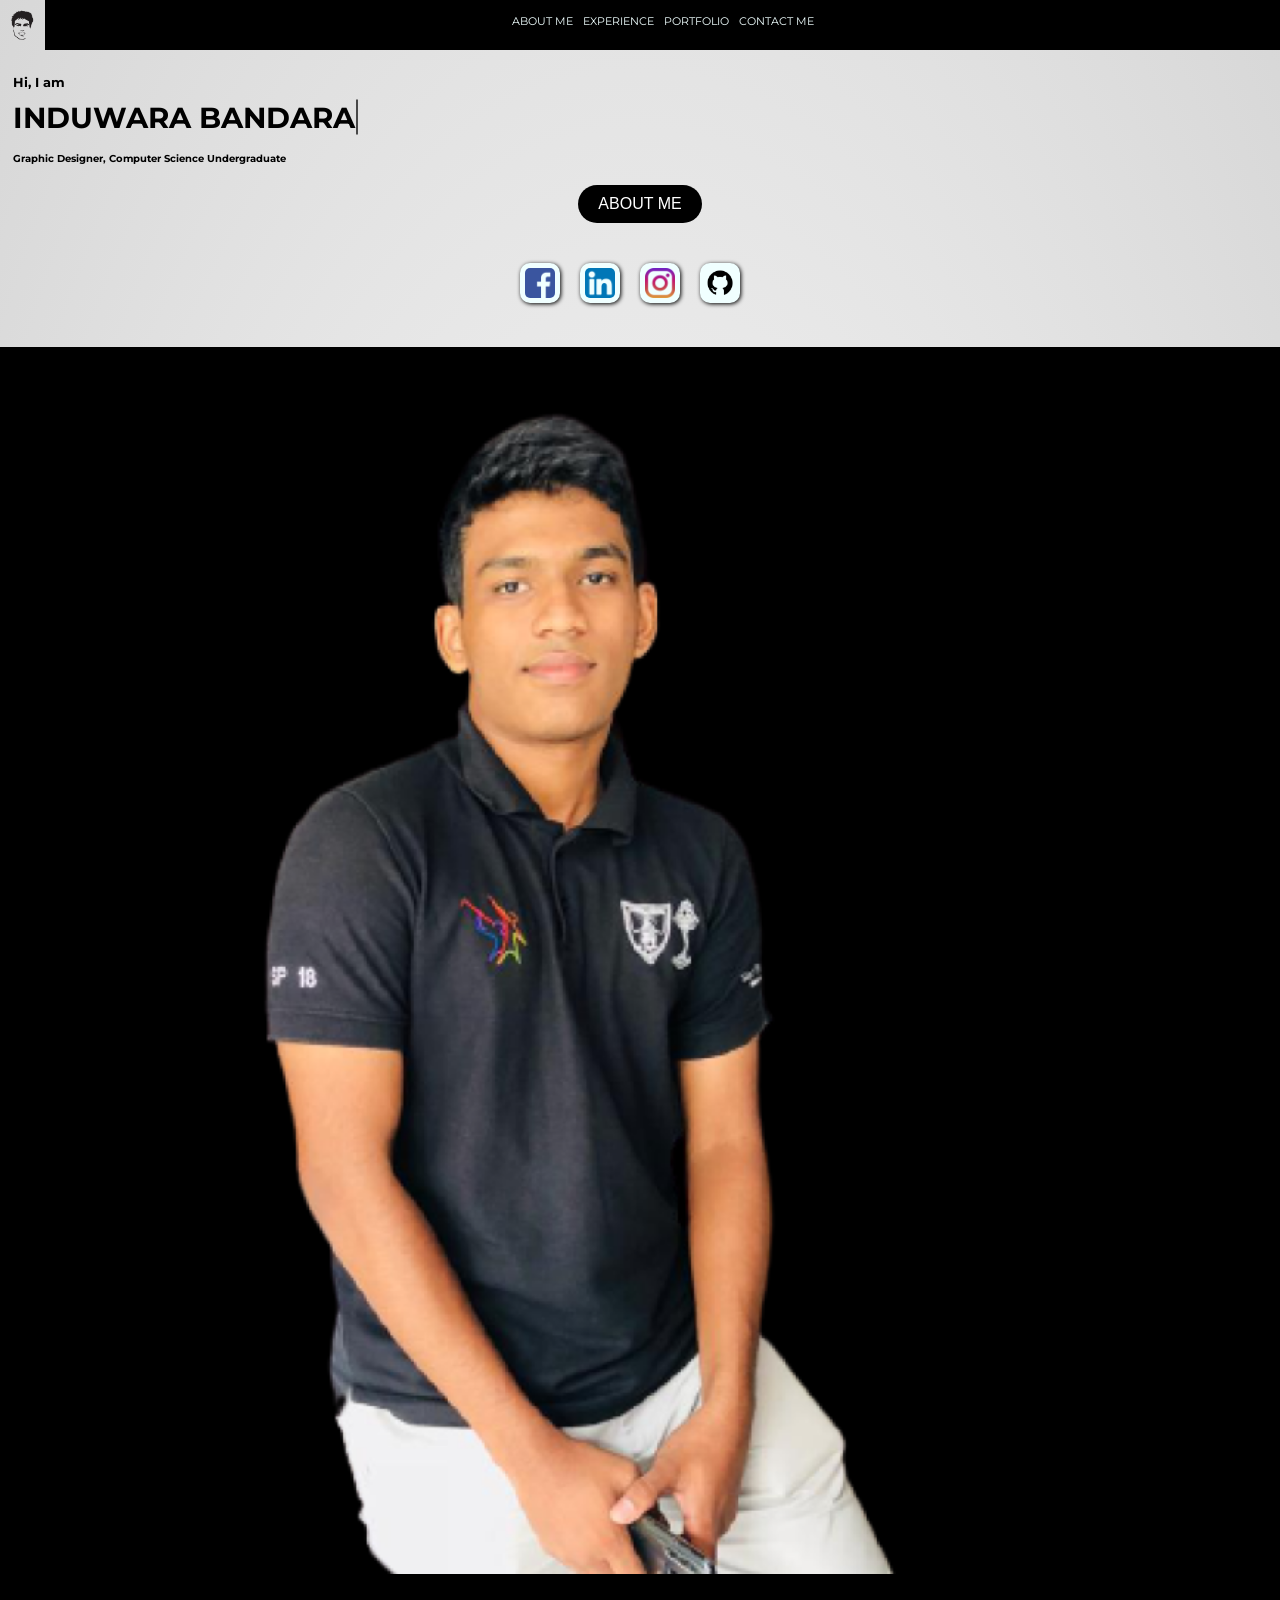
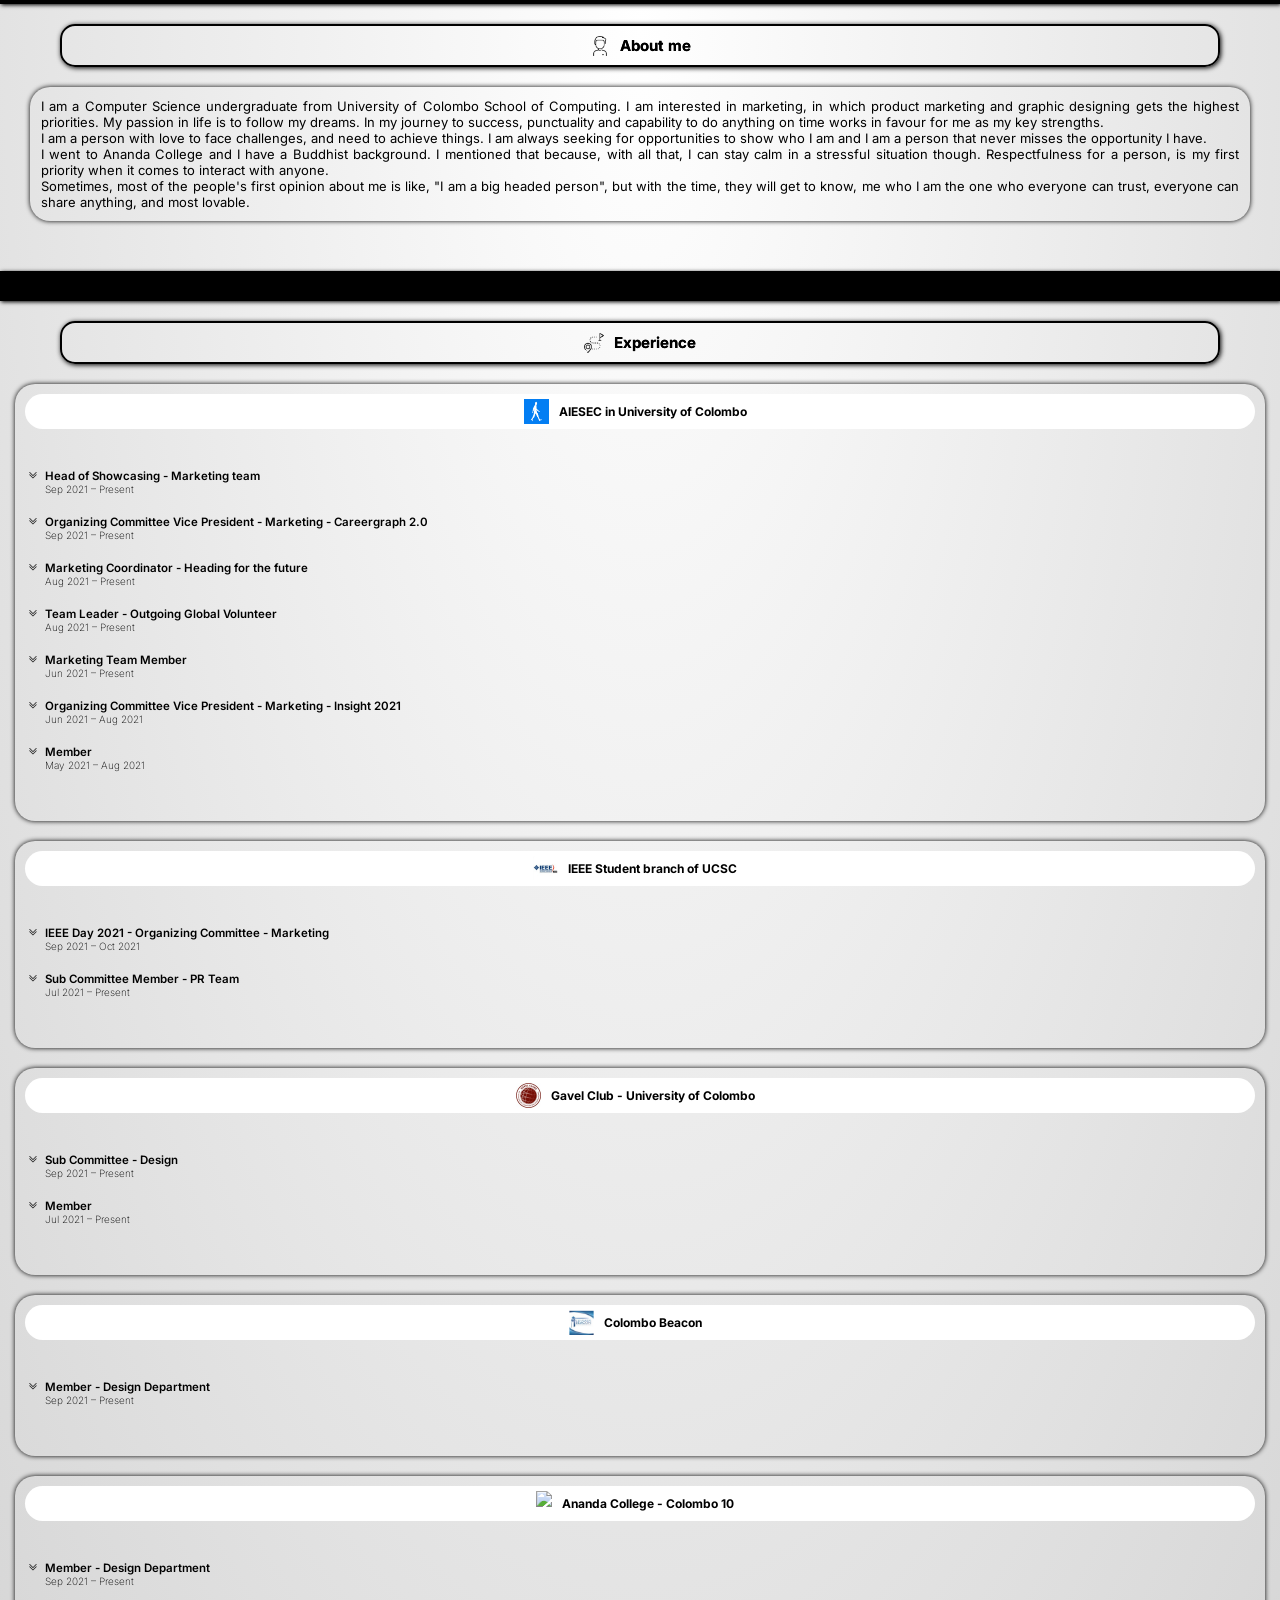
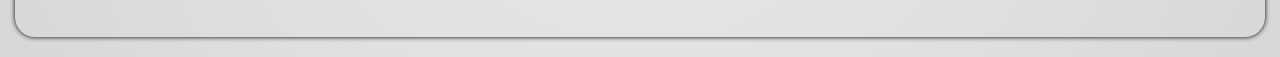
==== commit f55f97eb: "changed" ====
--- a/index.html
+++ b/index.html
@@ -28,7 +28,9 @@
                 <h1 class="text-name anim-typewriter">INDUWARA BANDARA</h1>
                 <h5 class="text-designation">Graphic Designer, Computer Science Undergraduate</h5>
             </div>
-            <button type="button" class="btn-about-me" href="#about-me-head">About me</button>
+            <div class="abt-me-btn">
+                <button type="button" class="btn-about-me" href="#about-me-head">ABOUT ME</button>
+            </div>
             <div class="icon-box">
                 <a href="https://www.facebook.com/induwara.bandara.731/"><img class="icon" src="./img/facebook.png"></a>
                 <a href="https://www.linkedin.com/in/induwara-pathirana-b43a7a211/"><img class="icon" src="./img/linkedin.png"></a>
--- a/styles/stylesheet.css
+++ b/styles/stylesheet.css
@@ -24,7 +24,7 @@
   font-family: 'Montserrat', sans-serif;
   font-size: 1.6rem;
   background-color: #D7D7D7;
-  background-image: radial-gradient(#9b9494,#D7D7D7 );
+  background-image: radial-gradient(#ffffff,#d7d7d7 );
 }
 
 ul {
@@ -408,6 +408,7 @@
   }
 
   .hero-left{
+    display: inline;
     justify-content: center;
     padding-left:5rem;
     padding-top: 5rem;
@@ -422,7 +423,7 @@
   .text-greet{
     position: left;
     width: 100%;
-    margin: 5% ;
+    margin: 1% ;
     margin-bottom: 0rem;
     font-size: 80%;
     text-align: left;
@@ -435,7 +436,7 @@
     position: left;  
     width: 15em;
     margin: 2rem;
-    margin-left: 5%;
+    margin-left: 1%;
     margin-bottom:0rem;
     border-right: 2px solid rgba(22, 21, 21, 0.75);
     font-size: 180%;
@@ -448,7 +449,7 @@
   .text-designation{
     position: center;
     width: 90%;
-    margin-left: 5%;
+    margin-left: 1%;
     font-size:65%;   
     
   }
@@ -466,6 +467,11 @@
   @keyframes blinkTextCursor{
   from{border-right-color: rgba(32, 30, 30, 0.75);}
   to{border-right-color: transparent;}
+  }
+
+  .abt-me-btn{
+    display: flex;
+    justify-content: center;
   }
 
   .btn-about-me{
